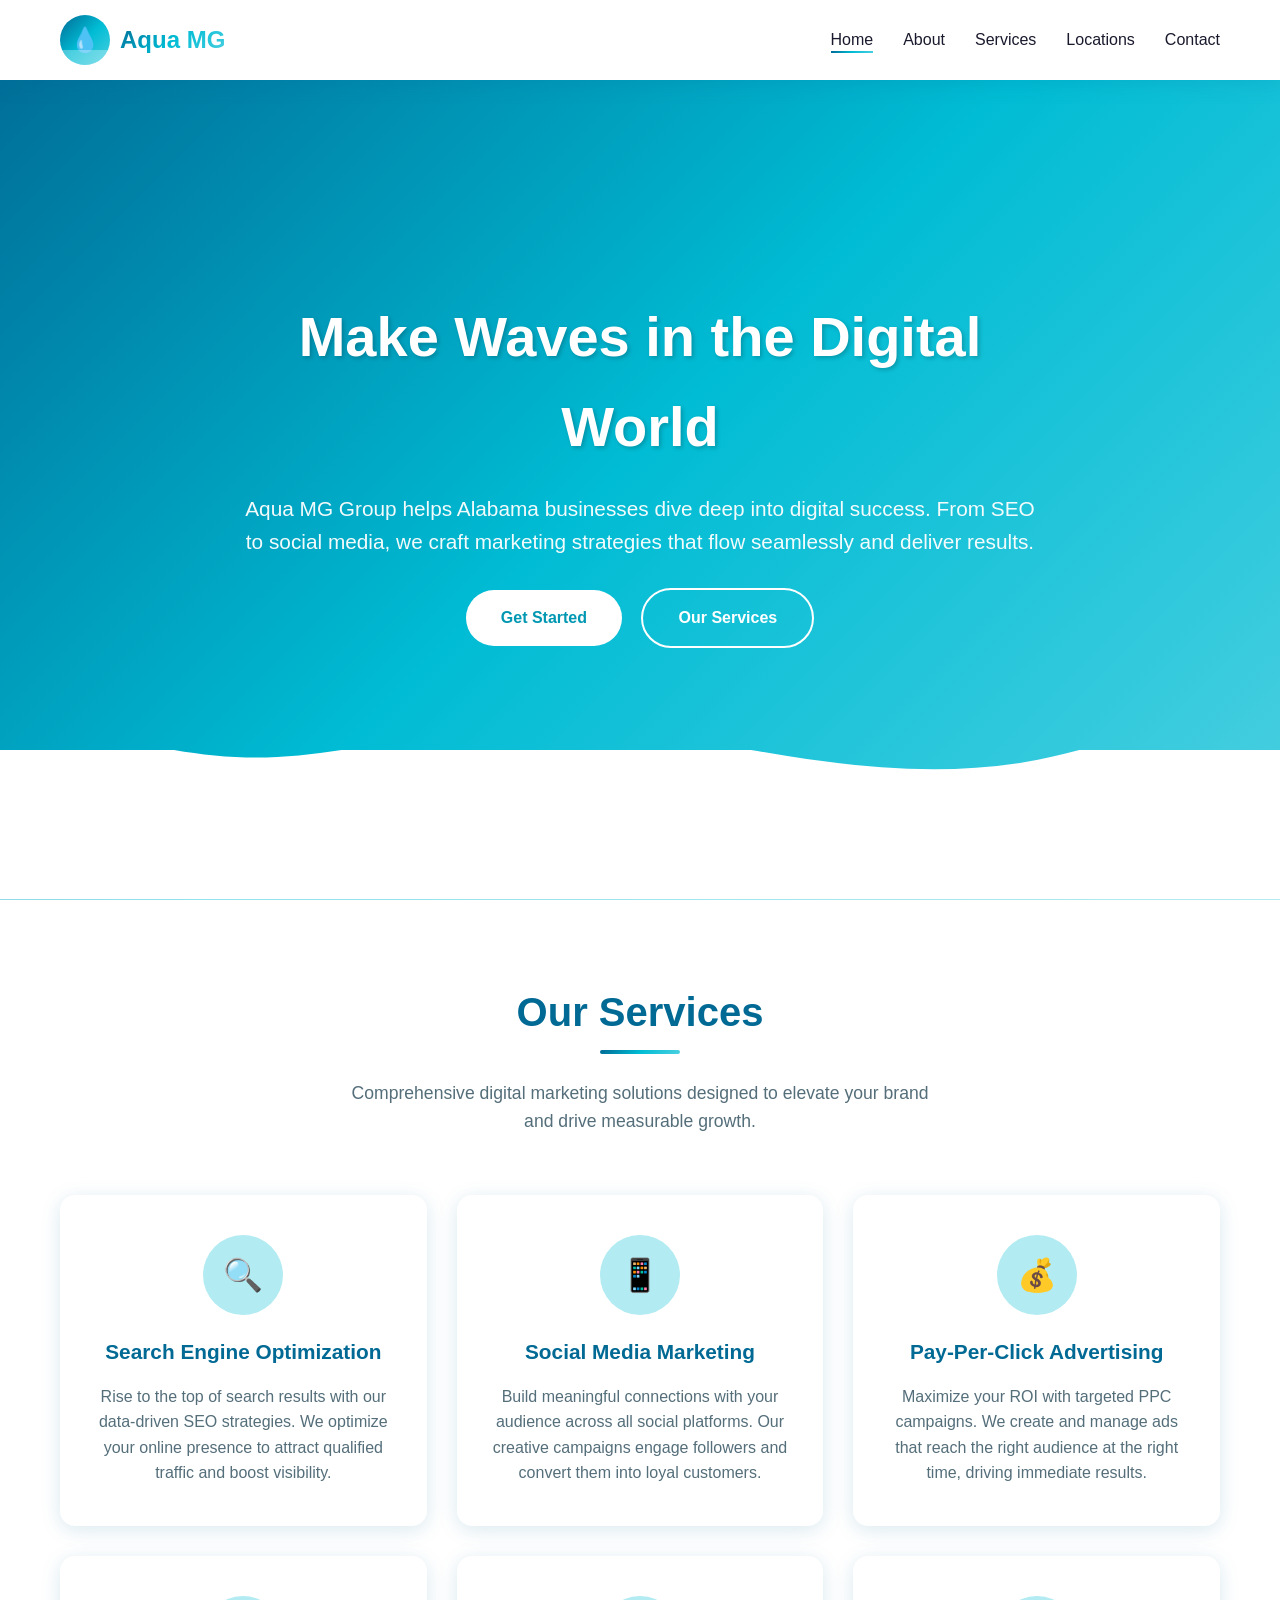
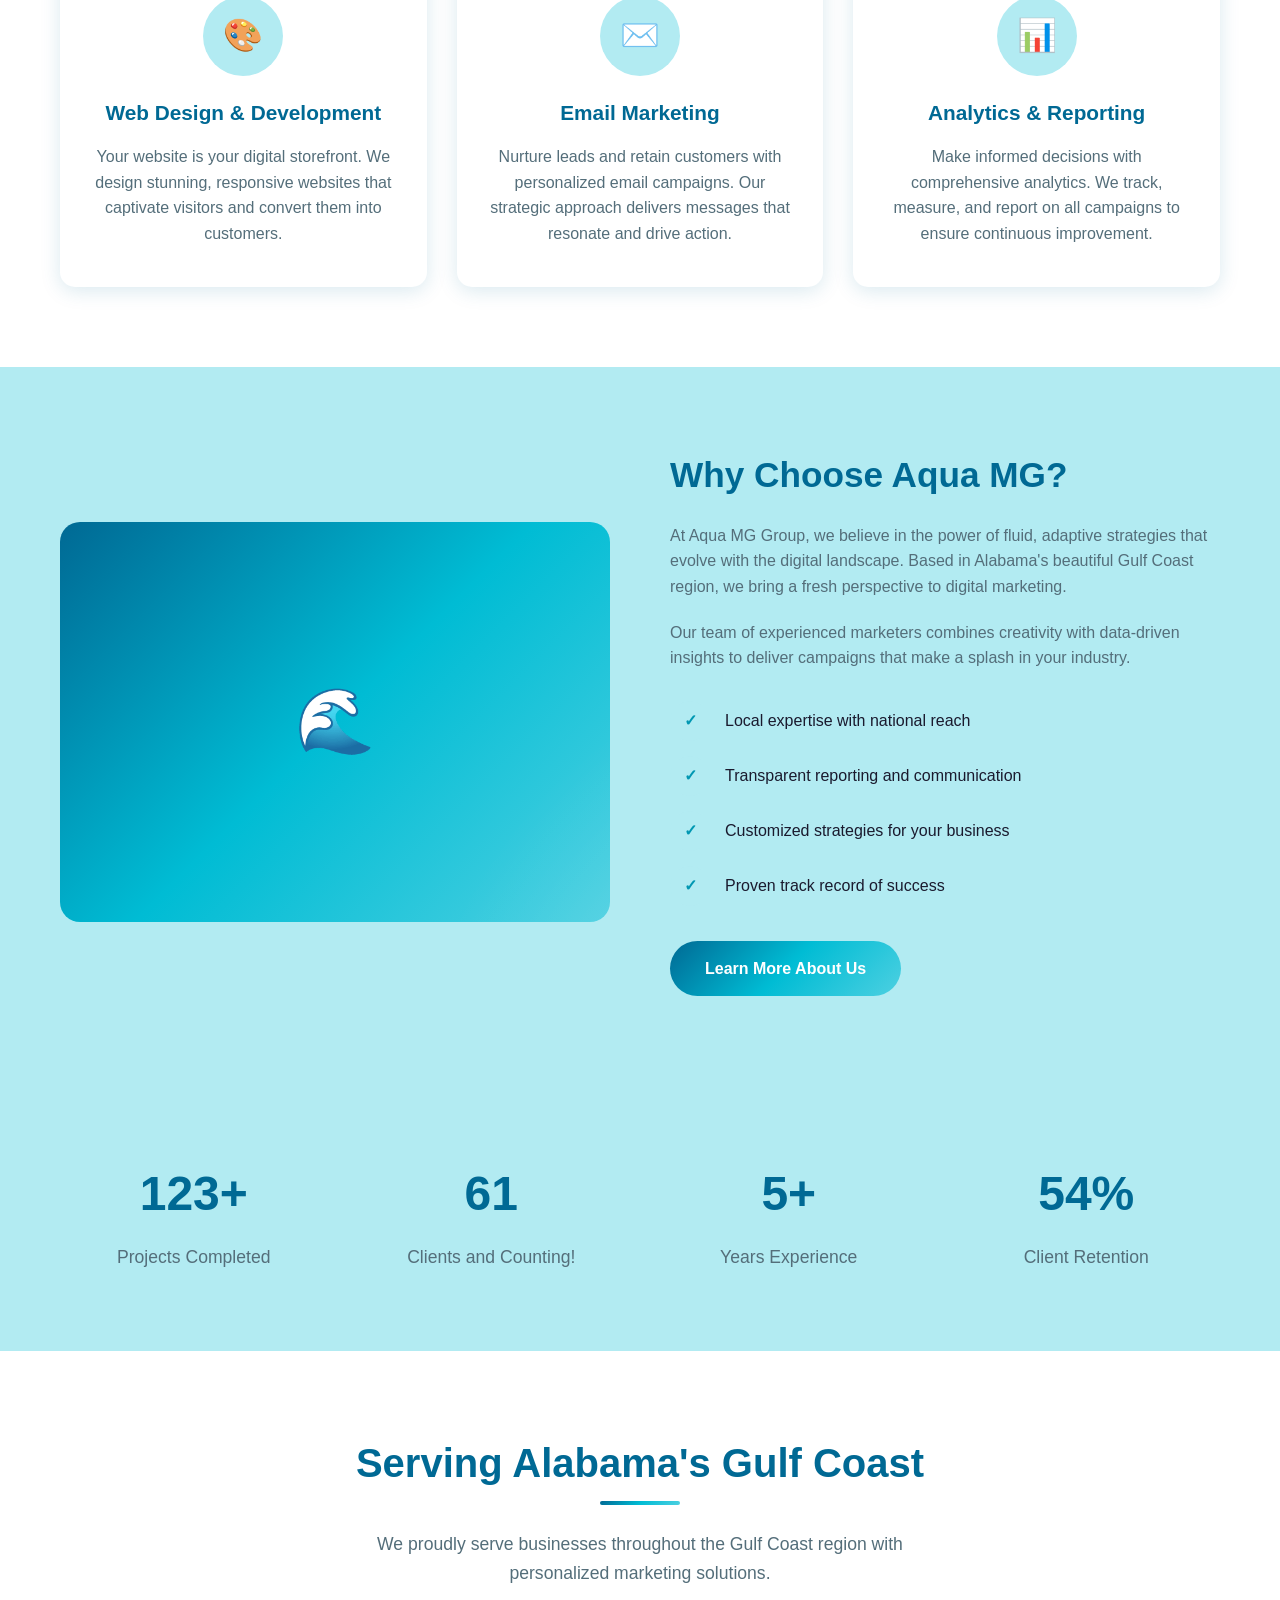
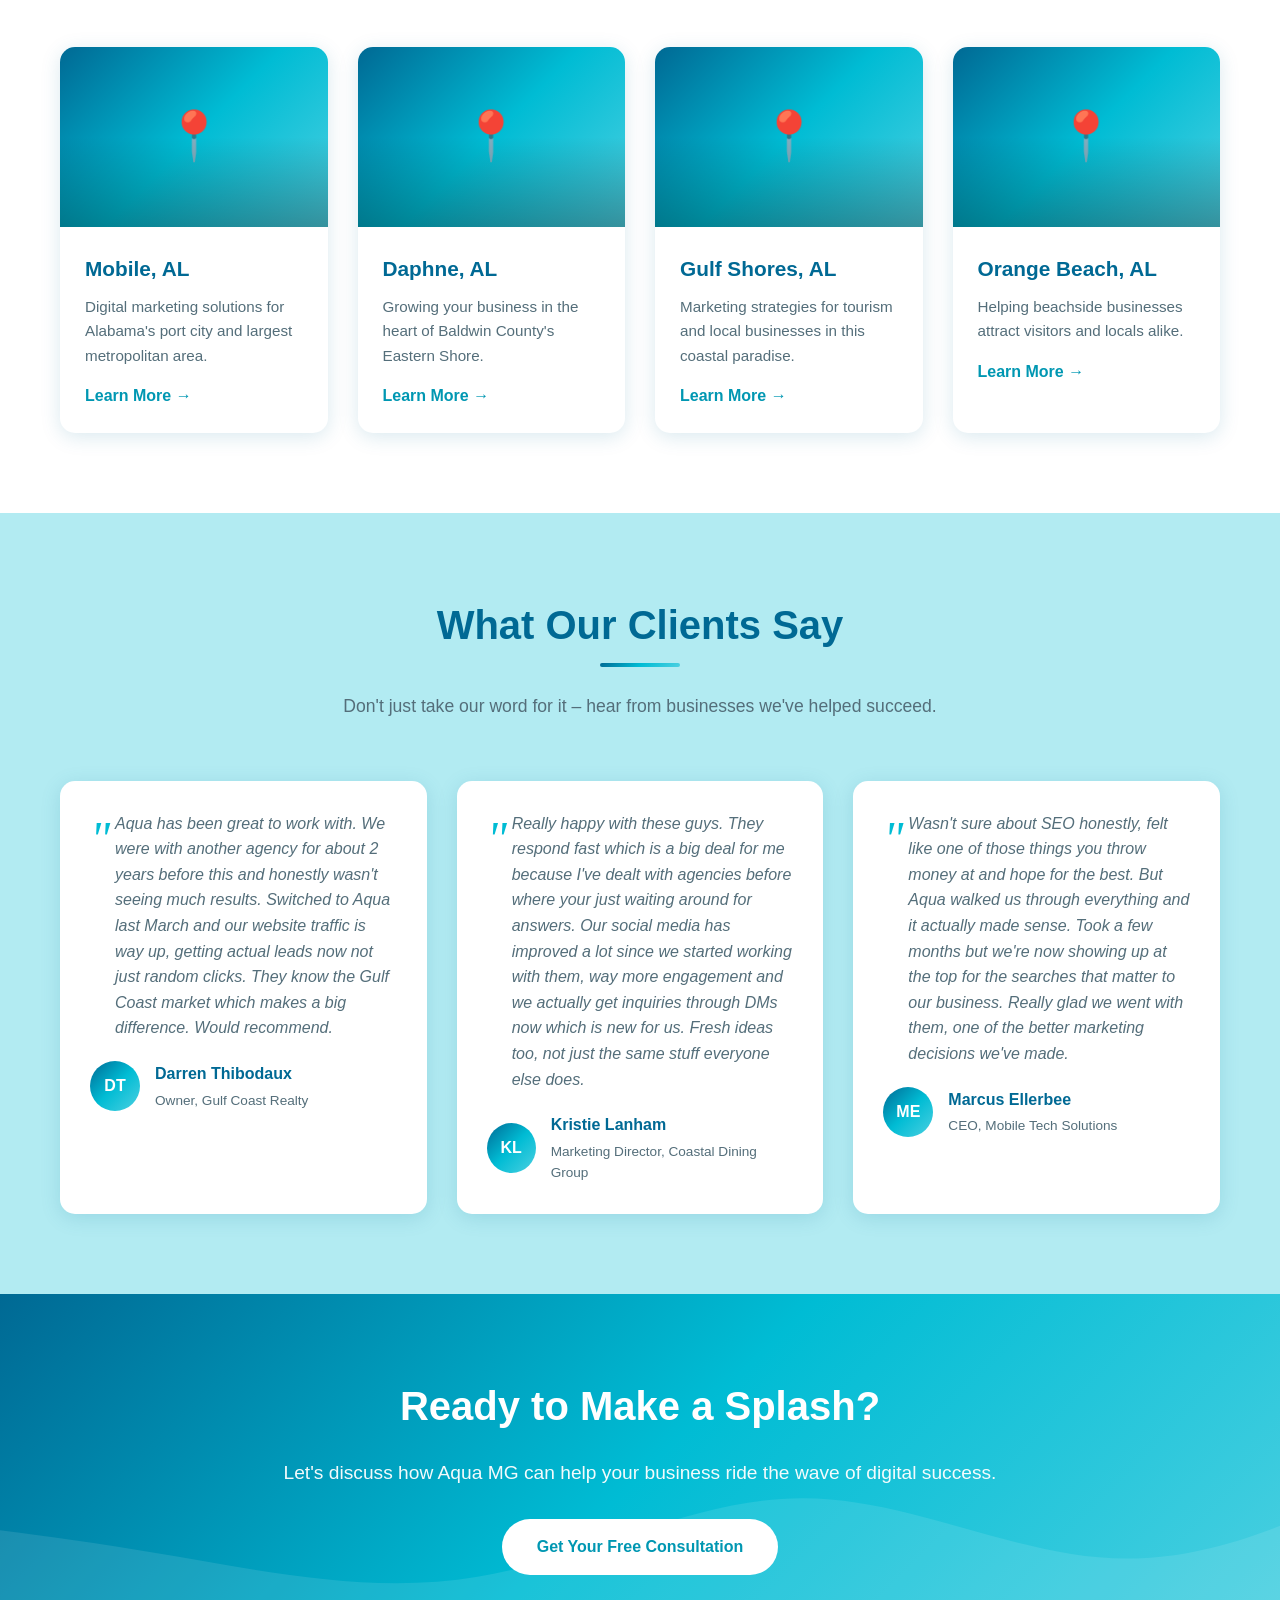
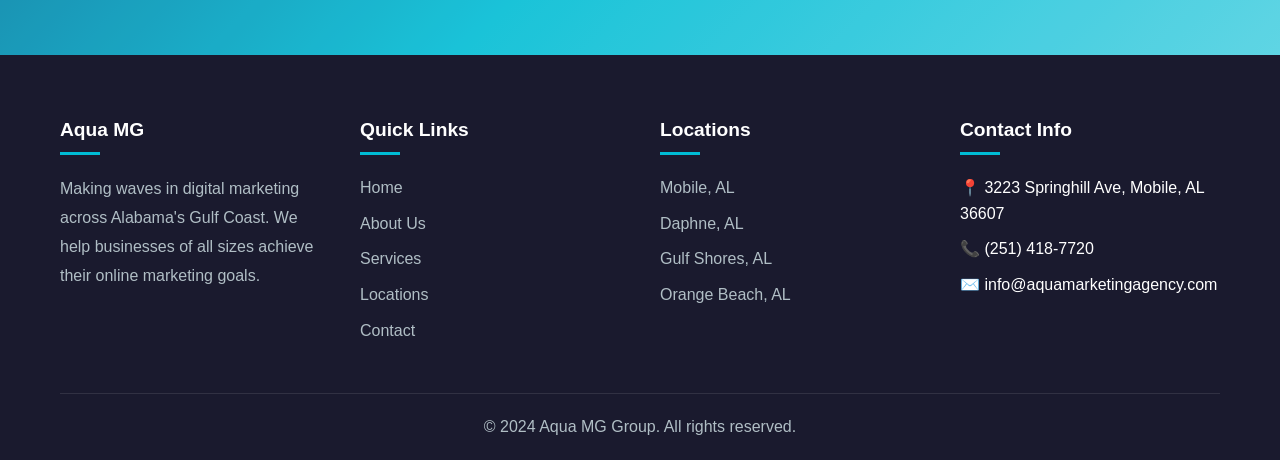
==== index.html @ e52b6fe5 "feat: Rebrand to Aqua Marketing Group (Aqua MG) - Update company name from Aqua Marketing Agency to " ====
<!DOCTYPE html>
<html lang="en">
<head>
    <meta charset="UTF-8">
    <meta name="viewport" content="width=device-width, initial-scale=1.0">
    <meta http-equiv="X-UA-Compatible" content="IE=edge">

    <!-- Primary Meta Tags -->
    <title>Aqua MG Group | Digital Marketing Services in Alabama</title>
    <meta name="title" content="Aqua MG Group | Digital Marketing Services in Alabama">
    <meta name="description" content="Aqua MG Group delivers powerful digital marketing solutions across Alabama. Expert SEO, PPC, social media, and web design services in Mobile, Daphne, Gulf Shores, and Orange Beach.">
    <meta name="keywords" content="digital marketing agency, SEO services, PPC advertising, social media marketing, web design, Alabama marketing, Mobile AL marketing, Gulf Coast marketing">
    <meta name="author" content="Aqua MG Group">
    <meta name="robots" content="index, follow">
    <link rel="canonical" href="https://aquamarketingagency.com/">

    <!-- Open Graph / Facebook -->
    <meta property="og:type" content="website">
    <meta property="og:url" content="https://aquamarketingagency.com/">
    <meta property="og:title" content="Aqua MG Group | Digital Marketing Services in Alabama">
    <meta property="og:description" content="Aqua MG Group delivers powerful digital marketing solutions across Alabama. Expert SEO, PPC, social media, and web design services.">
    <meta property="og:image" content="https://aquamarketingagency.com/images/og-image.jpg">
    <meta property="og:locale" content="en_US">
    <meta property="og:site_name" content="Aqua MG Group">

    <!-- Twitter -->
    <meta property="twitter:card" content="summary_large_image">
    <meta property="twitter:url" content="https://aquamarketingagency.com/">
    <meta property="twitter:title" content="Aqua MG Group | Digital Marketing Services in Alabama">
    <meta property="twitter:description" content="Aqua MG Group delivers powerful digital marketing solutions across Alabama. Expert SEO, PPC, social media, and web design services.">
    <meta property="twitter:image" content="https://aquamarketingagency.com/images/og-image.jpg">

    <!-- Geo Tags -->
    <meta name="geo.region" content="US-AL">
    <meta name="geo.placename" content="Mobile, Alabama">

    <!-- Stylesheet -->
    <link rel="stylesheet" href="css/style.css">

    <!-- Favicon -->
    <link rel="icon" type="image/svg+xml" href="data:image/svg+xml,<svg xmlns='http://www.w3.org/2000/svg' viewBox='0 0 100 100'><text y='.9em' font-size='90'>💧</text></svg>">

    <!-- Schema.org Structured Data -->
    <script type="application/ld+json">
    {
        "@context": "https://schema.org",
        "@type": "MarketingAgency",
        "name": "Aqua MG Group",
        "description": "Full-service digital marketing agency serving Alabama's Gulf Coast region",
        "url": "https://aquamarketingagency.com",
        "logo": "https://aquamarketingagency.com/images/logo.png",
        "telephone": "+1-251-418-7720",
        "email": "info@aquamarketingagency.com",
        "address": {
            "@type": "PostalAddress",
            "streetAddress": "3223 Springhill Ave",
            "addressLocality": "Mobile",
            "addressRegion": "AL",
            "postalCode": "36607",
            "addressCountry": "US"
        },
        "areaServed": [
            {"@type": "City", "name": "Mobile", "addressRegion": "AL"},
            {"@type": "City", "name": "Daphne", "addressRegion": "AL"},
            {"@type": "City", "name": "Gulf Shores", "addressRegion": "AL"},
            {"@type": "City", "name": "Orange Beach", "addressRegion": "AL"}
        ],
        "sameAs": [
            "https://facebook.com/aquamarketingagency",
            "https://twitter.com/aquamarketing",
            "https://linkedin.com/company/aquamarketingagency",
            "https://instagram.com/aquamarketingagency"
        ]
    }
    </script>
</head>
<body>
    <!-- Header -->
    <header>
        <nav>
            <a href="index.html" class="logo">
                <div class="logo-icon"></div>
                <h1>Aqua MG</h1>
            </a>
            <ul class="nav-links">
                <li><a href="index.html" class="active">Home</a></li>
                <li><a href="about.html">About</a></li>
                <li><a href="services.html">Services</a></li>
                <li class="dropdown">
                    <a href="locations.html">Locations</a>
                    <div class="dropdown-content">
                        <a href="mobile-marketing-agency.html">Mobile, AL</a>
                        <a href="daphne-marketing-agency.html">Daphne, AL</a>
                        <a href="gulf-shores-marketing-agency.html">Gulf Shores, AL</a>
                        <a href="orange-beach-marketing-agency.html">Orange Beach, AL</a>
                    </div>
                </li>
                <li><a href="contact.html">Contact</a></li>
            </ul>
            <div class="menu-toggle">
                <span></span>
                <span></span>
                <span></span>
            </div>
        </nav>
    </header>

    <!-- Hero Section -->
    <section class="hero">
        <div class="bubbles">
            <div class="bubble"></div>
            <div class="bubble"></div>
            <div class="bubble"></div>
            <div class="bubble"></div>
            <div class="bubble"></div>
            <div class="bubble"></div>
            <div class="bubble"></div>
            <div class="bubble"></div>
            <div class="bubble"></div>
            <div class="bubble"></div>
        </div>
        <div class="hero-content">
            <h1>Make Waves in the Digital World</h1>
            <p>Aqua MG Group helps Alabama businesses dive deep into digital success. From SEO to social media, we craft marketing strategies that flow seamlessly and deliver results.</p>
            <div class="hero-buttons">
                <a href="contact.html" class="btn btn-primary">Get Started</a>
                <a href="services.html" class="btn btn-secondary">Our Services</a>
            </div>
        </div>
    </section>

    <!-- Services Preview -->
    <section class="services">
        <div class="container">
            <div class="section-header">
                <h2>Our Services</h2>
                <p>Comprehensive digital marketing solutions designed to elevate your brand and drive measurable growth.</p>
            </div>
            <div class="services-grid">
                <div class="service-card">
                    <div class="service-icon">🔍</div>
                    <h3>Search Engine Optimization</h3>
                    <p>Rise to the top of search results with our data-driven SEO strategies. We optimize your online presence to attract qualified traffic and boost visibility.</p>
                </div>
                <div class="service-card">
                    <div class="service-icon">📱</div>
                    <h3>Social Media Marketing</h3>
                    <p>Build meaningful connections with your audience across all social platforms. Our creative campaigns engage followers and convert them into loyal customers.</p>
                </div>
                <div class="service-card">
                    <div class="service-icon">💰</div>
                    <h3>Pay-Per-Click Advertising</h3>
                    <p>Maximize your ROI with targeted PPC campaigns. We create and manage ads that reach the right audience at the right time, driving immediate results.</p>
                </div>
                <div class="service-card">
                    <div class="service-icon">🎨</div>
                    <h3>Web Design & Development</h3>
                    <p>Your website is your digital storefront. We design stunning, responsive websites that captivate visitors and convert them into customers.</p>
                </div>
                <div class="service-card">
                    <div class="service-icon">✉️</div>
                    <h3>Email Marketing</h3>
                    <p>Nurture leads and retain customers with personalized email campaigns. Our strategic approach delivers messages that resonate and drive action.</p>
                </div>
                <div class="service-card">
                    <div class="service-icon">📊</div>
                    <h3>Analytics & Reporting</h3>
                    <p>Make informed decisions with comprehensive analytics. We track, measure, and report on all campaigns to ensure continuous improvement.</p>
                </div>
            </div>
        </div>
    </section>

    <!-- About Preview -->
    <section class="about-section" style="background: var(--aqua-pale);">
        <div class="container">
            <div class="about-content">
                <div class="about-image">
                    <div class="about-image-placeholder">🌊</div>
                </div>
                <div class="about-text">
                    <h2>Why Choose Aqua MG?</h2>
                    <p>At Aqua MG Group, we believe in the power of fluid, adaptive strategies that evolve with the digital landscape. Based in Alabama's beautiful Gulf Coast region, we bring a fresh perspective to digital marketing.</p>
                    <p>Our team of experienced marketers combines creativity with data-driven insights to deliver campaigns that make a splash in your industry.</p>
                    <div class="about-features">
                        <div class="feature-item">
                            <div class="feature-icon">✓</div>
                            <span>Local expertise with national reach</span>
                        </div>
                        <div class="feature-item">
                            <div class="feature-icon">✓</div>
                            <span>Transparent reporting and communication</span>
                        </div>
                        <div class="feature-item">
                            <div class="feature-icon">✓</div>
                            <span>Customized strategies for your business</span>
                        </div>
                        <div class="feature-item">
                            <div class="feature-icon">✓</div>
                            <span>Proven track record of success</span>
                        </div>
                    </div>
                    <a href="about.html" class="btn btn-aqua" style="margin-top: 20px;">Learn More About Us</a>
                </div>
            </div>
        </div>
    </section>

    <!-- Stats Section -->
    <section class="stats">
        <div class="container">
            <div class="stats-grid">
                <div class="stat-item">
                    <h3>220+</h3>
                    <p>Projects Completed</p>
                </div>
                <div class="stat-item">
                    <h3>110</h3>
                    <p>Clients and Counting!</p>
                </div>
                <div class="stat-item">
                    <h3>10+</h3>
                    <p>Years Experience</p>
                </div>
                <div class="stat-item">
                    <h3>98%</h3>
                    <p>Client Retention</p>
                </div>
            </div>
        </div>
    </section>

    <!-- Locations Preview -->
    <section class="locations">
        <div class="container">
            <div class="section-header">
                <h2>Serving Alabama's Gulf Coast</h2>
                <p>We proudly serve businesses throughout the Gulf Coast region with personalized marketing solutions.</p>
            </div>
            <div class="locations-grid">
                <a href="mobile-marketing-agency.html" class="location-card">
                    <div class="location-image">📍</div>
                    <div class="location-info">
                        <h3>Mobile, AL</h3>
                        <p>Digital marketing solutions for Alabama's port city and largest metropolitan area.</p>
                        <span class="location-link">Learn More →</span>
                    </div>
                </a>
                <a href="daphne-marketing-agency.html" class="location-card">
                    <div class="location-image">📍</div>
                    <div class="location-info">
                        <h3>Daphne, AL</h3>
                        <p>Growing your business in the heart of Baldwin County's Eastern Shore.</p>
                        <span class="location-link">Learn More →</span>
                    </div>
                </a>
                <a href="gulf-shores-marketing-agency.html" class="location-card">
                    <div class="location-image">📍</div>
                    <div class="location-info">
                        <h3>Gulf Shores, AL</h3>
                        <p>Marketing strategies for tourism and local businesses in this coastal paradise.</p>
                        <span class="location-link">Learn More →</span>
                    </div>
                </a>
                <a href="orange-beach-marketing-agency.html" class="location-card">
                    <div class="location-image">📍</div>
                    <div class="location-info">
                        <h3>Orange Beach, AL</h3>
                        <p>Helping beachside businesses attract visitors and locals alike.</p>
                        <span class="location-link">Learn More →</span>
                    </div>
                </a>
            </div>
        </div>
    </section>

    <!-- Testimonials -->
    <section class="testimonials">
        <div class="container">
            <div class="section-header">
                <h2>What Our Clients Say</h2>
                <p>Don't just take our word for it – hear from businesses we've helped succeed.</p>
            </div>
            <div class="testimonial-slider">
                <div class="testimonial-card">
                    <p class="testimonial-text">Aqua has been great to work with. We were with another agency for about 2 years before this and honestly wasn't seeing much results. Switched to Aqua last March and our website traffic is way up, getting actual leads now not just random clicks. They know the Gulf Coast market which makes a big difference. Would recommend.</p>
                    <div class="testimonial-author">
                        <div class="author-avatar">DT</div>
                        <div class="author-info">
                            <h4>Darren Thibodaux</h4>
                            <p>Owner, Gulf Coast Realty</p>
                        </div>
                    </div>
                </div>
                <div class="testimonial-card">
                    <p class="testimonial-text">Really happy with these guys. They respond fast which is a big deal for me because I've dealt with agencies before where your just waiting around for answers. Our social media has improved a lot since we started working with them, way more engagement and we actually get inquiries through DMs now which is new for us. Fresh ideas too, not just the same stuff everyone else does.</p>
                    <div class="testimonial-author">
                        <div class="author-avatar">KL</div>
                        <div class="author-info">
                            <h4>Kristie Lanham</h4>
                            <p>Marketing Director, Coastal Dining Group</p>
                        </div>
                    </div>
                </div>
                <div class="testimonial-card">
                    <p class="testimonial-text">Wasn't sure about SEO honestly, felt like one of those things you throw money at and hope for the best. But Aqua walked us through everything and it actually made sense. Took a few months but we're now showing up at the top for the searches that matter to our business. Really glad we went with them, one of the better marketing decisions we've made.</p>
                    <div class="testimonial-author">
                        <div class="author-avatar">ME</div>
                        <div class="author-info">
                            <h4>Marcus Ellerbee</h4>
                            <p>CEO, Mobile Tech Solutions</p>
                        </div>
                    </div>
                </div>
            </div>
        </div>
    </section>

    <!-- CTA Section -->
    <section class="cta">
        <div class="container">
            <div class="cta-content">
                <h2>Ready to Make a Splash?</h2>
                <p>Let's discuss how Aqua MG can help your business ride the wave of digital success.</p>
                <a href="contact.html" class="btn btn-primary">Get Your Free Consultation</a>
            </div>
        </div>
    </section>

    <!-- Footer -->
    <footer>
        <div class="container">
            <div class="footer-content">
                <div class="footer-section">
                    <h3>Aqua MG</h3>
                    <p>Making waves in digital marketing across Alabama's Gulf Coast. We help businesses of all sizes achieve their online marketing goals.</p>
                </div>
                <div class="footer-section">
                    <h3>Quick Links</h3>
                    <ul>
                        <li><a href="index.html">Home</a></li>
                        <li><a href="about.html">About Us</a></li>
                        <li><a href="services.html">Services</a></li>
                        <li><a href="locations.html">Locations</a></li>
                        <li><a href="contact.html">Contact</a></li>
                    </ul>
                </div>
                <div class="footer-section">
                    <h3>Locations</h3>
                    <ul>
                        <li><a href="mobile-marketing-agency.html">Mobile, AL</a></li>
                        <li><a href="daphne-marketing-agency.html">Daphne, AL</a></li>
                        <li><a href="gulf-shores-marketing-agency.html">Gulf Shores, AL</a></li>
                        <li><a href="orange-beach-marketing-agency.html">Orange Beach, AL</a></li>
                    </ul>
                </div>
                <div class="footer-section">
                    <h3>Contact Info</h3>
                    <ul>
                        <li>📍 3223 Springhill Ave, Mobile, AL 36607</li>
                        <li>📞 (251) 418-7720</li>
                        <li>✉️ info@aquamarketingagency.com</li>
                    </ul>
                </div>
            </div>
            <div class="footer-bottom">
                <p>&copy; 2024 Aqua MG Group. All rights reserved.</p>
            </div>
        </div>
    </footer>

    <!-- JavaScript -->
    <script src="js/main.js"></script>
</body>
</html>
---- css/style.css ----
/* Aqua Marketing Group - Water Theme Stylesheet */

/* CSS Variables for Aqua Theme */
:root {
    --aqua-dark: #006994;
    --aqua-primary: #0097b2;
    --aqua-light: #00bcd4;
    --aqua-pale: #b2ebf2;
    --aqua-gradient: linear-gradient(135deg, #006994 0%, #00bcd4 50%, #4dd0e1 100%);
    --water-wave: linear-gradient(180deg, #0097b2 0%, #00bcd4 50%, #e0f7fa 100%);
    --white: #ffffff;
    --text-dark: #1a1a2e;
    --text-light: #546e7a;
    --shadow: 0 4px 20px rgba(0, 105, 148, 0.15);
    --shadow-hover: 0 8px 30px rgba(0, 105, 148, 0.25);
}

/* Reset and Base Styles */
* {
    margin: 0;
    padding: 0;
    box-sizing: border-box;
}

html {
    scroll-behavior: smooth;
}

body {
    font-family: 'Segoe UI', Tahoma, Geneva, Verdana, sans-serif;
    line-height: 1.6;
    color: var(--text-dark);
    background-color: var(--white);
    overflow-x: hidden;
}

a {
    text-decoration: none;
    color: inherit;
    transition: color 0.3s ease;
}

ul {
    list-style: none;
}

img {
    max-width: 100%;
    height: auto;
}

/* Container */
.container {
    max-width: 1200px;
    margin: 0 auto;
    padding: 0 20px;
}

/* Header and Navigation */
header {
    background: var(--white);
    box-shadow: var(--shadow);
    position: fixed;
    width: 100%;
    top: 0;
    z-index: 1000;
}

nav {
    display: flex;
    justify-content: space-between;
    align-items: center;
    padding: 15px 20px;
    max-width: 1200px;
    margin: 0 auto;
}

.logo {
    display: flex;
    align-items: center;
    gap: 10px;
}

.logo-icon {
    width: 50px;
    height: 50px;
    background: var(--aqua-gradient);
    border-radius: 50%;
    display: flex;
    align-items: center;
    justify-content: center;
    position: relative;
    overflow: hidden;
}

.logo-icon::before {
    content: "💧";
    font-size: 24px;
}

.logo-icon::after {
    content: "";
    position: absolute;
    bottom: 0;
    left: 0;
    width: 200%;
    height: 30%;
    background: rgba(255, 255, 255, 0.3);
    animation: wave 2s ease-in-out infinite;
}

@keyframes wave {
    0%, 100% { transform: translateX(-50%) translateY(0); }
    50% { transform: translateX(-25%) translateY(-3px); }
}

.logo h1 {
    font-size: 1.5rem;
    background: var(--aqua-gradient);
    -webkit-background-clip: text;
    -webkit-text-fill-color: transparent;
    background-clip: text;
}

.nav-links {
    display: flex;
    gap: 30px;
    align-items: center;
}

.nav-links a {
    font-weight: 500;
    color: var(--text-dark);
    position: relative;
    padding: 5px 0;
}

.nav-links a::after {
    content: "";
    position: absolute;
    bottom: 0;
    left: 0;
    width: 0;
    height: 2px;
    background: var(--aqua-gradient);
    transition: width 0.3s ease;
}

.nav-links a:hover::after,
.nav-links a.active::after {
    width: 100%;
}

.nav-links a:hover {
    color: var(--aqua-primary);
}

/* Dropdown Menu */
.dropdown {
    position: relative;
}

.dropdown-content {
    position: absolute;
    top: 100%;
    left: 0;
    background: var(--white);
    min-width: 220px;
    box-shadow: var(--shadow);
    border-radius: 8px;
    opacity: 0;
    visibility: hidden;
    transform: translateY(10px);
    transition: all 0.3s ease;
    padding: 10px 0;
}

.dropdown:hover .dropdown-content {
    opacity: 1;
    visibility: visible;
    transform: translateY(0);
}

.dropdown-content a {
    display: block;
    padding: 10px 20px;
}

.dropdown-content a:hover {
    background: var(--aqua-pale);
}

/* Mobile Menu Toggle */
.menu-toggle {
    display: none;
    flex-direction: column;
    gap: 5px;
    cursor: pointer;
    padding: 5px;
}

.menu-toggle span {
    width: 25px;
    height: 3px;
    background: var(--aqua-primary);
    border-radius: 3px;
    transition: 0.3s;
}

/* Hero Section */
.hero {
    background: var(--aqua-gradient);
    min-height: 100vh;
    display: flex;
    align-items: center;
    justify-content: center;
    text-align: center;
    color: var(--white);
    padding: 120px 20px 80px;
    position: relative;
    overflow: hidden;
}

.hero::before {
    content: "";
    position: absolute;
    bottom: 0;
    left: 0;
    width: 100%;
    height: 150px;
    background: url("data:image/svg+xml,%3Csvg xmlns='http://www.w3.org/2000/svg' viewBox='0 0 1440 320'%3E%3Cpath fill='%23ffffff' fill-opacity='1' d='M0,96L48,112C96,128,192,160,288,160C384,160,480,128,576,122.7C672,117,768,139,864,154.7C960,171,1056,181,1152,165.3C1248,149,1344,107,1392,85.3L1440,64L1440,320L1392,320C1344,320,1248,320,1152,320C1056,320,960,320,864,320C768,320,672,320,576,320C480,320,384,320,288,320C192,320,96,320,48,320L0,320Z'%3E%3C/path%3E%3C/svg%3E") no-repeat bottom;
    background-size: cover;
}

/* Animated Water Bubbles */
.bubbles {
    position: absolute;
    width: 100%;
    height: 100%;
    top: 0;
    left: 0;
    pointer-events: none;
    overflow: hidden;
}

.bubble {
    position: absolute;
    bottom: -100px;
    background: rgba(255, 255, 255, 0.1);
    border-radius: 50%;
    animation: rise 8s infinite ease-in;
}

.bubble:nth-child(1) { width: 40px; height: 40px; left: 10%; animation-duration: 8s; }
.bubble:nth-child(2) { width: 20px; height: 20px; left: 20%; animation-duration: 5s; animation-delay: 1s; }
.bubble:nth-child(3) { width: 50px; height: 50px; left: 35%; animation-duration: 7s; animation-delay: 2s; }
.bubble:nth-child(4) { width: 80px; height: 80px; left: 50%; animation-duration: 11s; animation-delay: 0s; }
.bubble:nth-child(5) { width: 35px; height: 35px; left: 55%; animation-duration: 6s; animation-delay: 1s; }
.bubble:nth-child(6) { width: 45px; height: 45px; left: 65%; animation-duration: 8s; animation-delay: 3s; }
.bubble:nth-child(7) { width: 25px; height: 25px; left: 70%; animation-duration: 7s; animation-delay: 2s; }
.bubble:nth-child(8) { width: 60px; height: 60px; left: 80%; animation-duration: 10s; animation-delay: 1s; }
.bubble:nth-child(9) { width: 30px; height: 30px; left: 90%; animation-duration: 9s; animation-delay: 4s; }
.bubble:nth-child(10) { width: 55px; height: 55px; left: 5%; animation-duration: 12s; animation-delay: 2s; }

@keyframes rise {
    0% {
        bottom: -100px;
        transform: translateX(0);
        opacity: 0.5;
    }
    50% {
        opacity: 0.8;
    }
    100% {
        bottom: 100%;
        transform: translateX(-20px);
        opacity: 0;
    }
}

.hero-content {
    position: relative;
    z-index: 1;
    max-width: 800px;
}

.hero h1 {
    font-size: 3.5rem;
    margin-bottom: 20px;
    text-shadow: 2px 2px 4px rgba(0, 0, 0, 0.2);
}

.hero p {
    font-size: 1.3rem;
    margin-bottom: 30px;
    opacity: 0.95;
}

/* Buttons */
.btn {
    display: inline-block;
    padding: 15px 35px;
    border-radius: 50px;
    font-weight: 600;
    font-size: 1rem;
    transition: all 0.3s ease;
    cursor: pointer;
    border: none;
}

.btn-primary {
    background: var(--white);
    color: var(--aqua-primary);
}

.btn-primary:hover {
    transform: translateY(-3px);
    box-shadow: 0 10px 30px rgba(0, 0, 0, 0.2);
}

.btn-secondary {
    background: transparent;
    border: 2px solid var(--white);
    color: var(--white);
    margin-left: 15px;
}

.btn-secondary:hover {
    background: var(--white);
    color: var(--aqua-primary);
}

.btn-aqua {
    background: var(--aqua-gradient);
    color: var(--white);
}

.btn-aqua:hover {
    transform: translateY(-3px);
    box-shadow: var(--shadow-hover);
}

/* Sections */
section {
    padding: 80px 0;
}

.section-header {
    text-align: center;
    margin-bottom: 60px;
}

.section-header h2 {
    font-size: 2.5rem;
    color: var(--aqua-dark);
    margin-bottom: 15px;
    position: relative;
    display: inline-block;
}

.section-header h2::after {
    content: "";
    position: absolute;
    bottom: -10px;
    left: 50%;
    transform: translateX(-50%);
    width: 80px;
    height: 4px;
    background: var(--aqua-gradient);
    border-radius: 2px;
}

.section-header p {
    color: var(--text-light);
    font-size: 1.1rem;
    max-width: 600px;
    margin: 20px auto 0;
}

/* Services Grid */
.services-grid {
    display: grid;
    grid-template-columns: repeat(auto-fit, minmax(280px, 1fr));
    gap: 30px;
}

.service-card {
    background: var(--white);
    padding: 40px 30px;
    border-radius: 15px;
    box-shadow: var(--shadow);
    text-align: center;
    transition: all 0.3s ease;
    position: relative;
    overflow: hidden;
}

.service-card::before {
    content: "";
    position: absolute;
    top: 0;
    left: 0;
    width: 100%;
    height: 4px;
    background: var(--aqua-gradient);
    transform: scaleX(0);
    transition: transform 0.3s ease;
}

.service-card:hover {
    transform: translateY(-10px);
    box-shadow: var(--shadow-hover);
}

.service-card:hover::before {
    transform: scaleX(1);
}

.service-icon {
    width: 80px;
    height: 80px;
    background: var(--aqua-pale);
    border-radius: 50%;
    display: flex;
    align-items: center;
    justify-content: center;
    margin: 0 auto 20px;
    font-size: 2rem;
}

.service-card h3 {
    color: var(--aqua-dark);
    margin-bottom: 15px;
    font-size: 1.3rem;
}

.service-card p {
    color: var(--text-light);
}

/* About Section */
.about-content {
    display: grid;
    grid-template-columns: 1fr 1fr;
    gap: 60px;
    align-items: center;
}

.about-image {
    position: relative;
}

.about-image-placeholder {
    width: 100%;
    height: 400px;
    background: var(--aqua-gradient);
    border-radius: 20px;
    display: flex;
    align-items: center;
    justify-content: center;
    font-size: 4rem;
    position: relative;
    overflow: hidden;
}

.about-image-placeholder::after {
    content: "";
    position: absolute;
    top: 50%;
    left: 50%;
    width: 200%;
    height: 200%;
    background: radial-gradient(circle, rgba(255,255,255,0.2) 0%, transparent 70%);
    animation: pulse 3s ease-in-out infinite;
}

@keyframes pulse {
    0%, 100% { transform: translate(-50%, -50%) scale(1); }
    50% { transform: translate(-50%, -50%) scale(1.1); }
}

.about-text h2 {
    font-size: 2.2rem;
    color: var(--aqua-dark);
    margin-bottom: 20px;
}

.about-text p {
    color: var(--text-light);
    margin-bottom: 20px;
}

.about-features {
    margin-top: 30px;
}

.feature-item {
    display: flex;
    align-items: center;
    gap: 15px;
    margin-bottom: 15px;
}

.feature-icon {
    width: 40px;
    height: 40px;
    background: var(--aqua-pale);
    border-radius: 50%;
    display: flex;
    align-items: center;
    justify-content: center;
    color: var(--aqua-primary);
    font-weight: bold;
}

/* Locations Grid */
.locations-grid {
    display: grid;
    grid-template-columns: repeat(auto-fit, minmax(250px, 1fr));
    gap: 30px;
}

.location-card {
    background: var(--white);
    border-radius: 15px;
    overflow: hidden;
    box-shadow: var(--shadow);
    transition: all 0.3s ease;
}

.location-card:hover {
    transform: translateY(-10px);
    box-shadow: var(--shadow-hover);
}

.location-image {
    height: 180px;
    background: var(--aqua-gradient);
    display: flex;
    align-items: center;
    justify-content: center;
    font-size: 3rem;
    position: relative;
    overflow: hidden;
}

.location-image::after {
    content: "";
    position: absolute;
    bottom: 0;
    left: 0;
    width: 100%;
    height: 50%;
    background: linear-gradient(to top, rgba(0,0,0,0.3), transparent);
}

.location-info {
    padding: 25px;
}

.location-info h3 {
    color: var(--aqua-dark);
    margin-bottom: 10px;
    font-size: 1.3rem;
}

.location-info p {
    color: var(--text-light);
    margin-bottom: 15px;
    font-size: 0.95rem;
}

.location-link {
    color: var(--aqua-primary);
    font-weight: 600;
    display: inline-flex;
    align-items: center;
    gap: 5px;
}

.location-link:hover {
    color: var(--aqua-dark);
}

/* Contact Section */
.contact-wrapper {
    display: grid;
    grid-template-columns: 1fr 1fr;
    gap: 60px;
}

.contact-info h2 {
    font-size: 2rem;
    color: var(--aqua-dark);
    margin-bottom: 20px;
}

.contact-info p {
    color: var(--text-light);
    margin-bottom: 30px;
}

.contact-details {
    margin-bottom: 30px;
}

.contact-item {
    display: flex;
    align-items: center;
    gap: 15px;
    margin-bottom: 20px;
}

.contact-icon {
    width: 50px;
    height: 50px;
    background: var(--aqua-pale);
    border-radius: 50%;
    display: flex;
    align-items: center;
    justify-content: center;
    font-size: 1.3rem;
}

.contact-item-text h4 {
    color: var(--aqua-dark);
    margin-bottom: 3px;
}

.contact-item-text p {
    margin: 0;
    font-size: 0.95rem;
}

.contact-form {
    background: var(--white);
    padding: 40px;
    border-radius: 20px;
    box-shadow: var(--shadow);
}

.form-group {
    margin-bottom: 20px;
}

.form-group label {
    display: block;
    margin-bottom: 8px;
    color: var(--text-dark);
    font-weight: 500;
}

.form-group input,
.form-group textarea,
.form-group select {
    width: 100%;
    padding: 15px;
    border: 2px solid var(--aqua-pale);
    border-radius: 10px;
    font-size: 1rem;
    transition: border-color 0.3s ease;
    font-family: inherit;
}

.form-group input:focus,
.form-group textarea:focus,
.form-group select:focus {
    outline: none;
    border-color: var(--aqua-primary);
}

.form-group textarea {
    min-height: 150px;
    resize: vertical;
}

/* Testimonials */
.testimonials {
    background: var(--aqua-pale);
}

.testimonial-slider {
    display: grid;
    grid-template-columns: repeat(auto-fit, minmax(300px, 1fr));
    gap: 30px;
}

.testimonial-card {
    background: var(--white);
    padding: 30px;
    border-radius: 15px;
    box-shadow: var(--shadow);
}

.testimonial-text {
    font-style: italic;
    color: var(--text-light);
    margin-bottom: 20px;
    position: relative;
    padding-left: 25px;
}

.testimonial-text::before {
    content: '"';
    position: absolute;
    left: 0;
    top: -10px;
    font-size: 3rem;
    color: var(--aqua-light);
    font-family: Georgia, serif;
}

.testimonial-author {
    display: flex;
    align-items: center;
    gap: 15px;
}

.author-avatar {
    width: 50px;
    height: 50px;
    background: var(--aqua-gradient);
    border-radius: 50%;
    display: flex;
    align-items: center;
    justify-content: center;
    color: var(--white);
    font-weight: bold;
}

.author-info h4 {
    color: var(--aqua-dark);
    margin-bottom: 3px;
}

.author-info p {
    font-size: 0.85rem;
    color: var(--text-light);
    margin: 0;
}

/* CTA Section */
.cta {
    background: var(--aqua-gradient);
    color: var(--white);
    text-align: center;
    position: relative;
    overflow: hidden;
}

.cta::before {
    content: "";
    position: absolute;
    top: 0;
    left: 0;
    width: 100%;
    height: 100%;
    background: url("data:image/svg+xml,%3Csvg xmlns='http://www.w3.org/2000/svg' viewBox='0 0 1440 320'%3E%3Cpath fill='rgba(255,255,255,0.1)' d='M0,192L48,197.3C96,203,192,213,288,229.3C384,245,480,267,576,250.7C672,235,768,181,864,181.3C960,181,1056,235,1152,234.7C1248,235,1344,181,1392,154.7L1440,128L1440,320L1392,320C1344,320,1248,320,1152,320C1056,320,960,320,864,320C768,320,672,320,576,320C480,320,384,320,288,320C192,320,96,320,48,320L0,320Z'%3E%3C/path%3E%3C/svg%3E") no-repeat bottom;
    background-size: cover;
}

.cta-content {
    position: relative;
    z-index: 1;
}

.cta h2 {
    font-size: 2.5rem;
    margin-bottom: 20px;
}

.cta p {
    font-size: 1.2rem;
    margin-bottom: 30px;
    opacity: 0.95;
}

/* Footer */
footer {
    background: var(--text-dark);
    color: var(--white);
    padding: 60px 0 20px;
}

.footer-content {
    display: grid;
    grid-template-columns: repeat(auto-fit, minmax(200px, 1fr));
    gap: 40px;
    margin-bottom: 40px;
}

.footer-section h3 {
    font-size: 1.2rem;
    margin-bottom: 20px;
    position: relative;
    padding-bottom: 10px;
}

.footer-section h3::after {
    content: "";
    position: absolute;
    bottom: 0;
    left: 0;
    width: 40px;
    height: 3px;
    background: var(--aqua-light);
}

.footer-section p {
    color: #b0bec5;
    line-height: 1.8;
}

.footer-section ul li {
    margin-bottom: 10px;
}

.footer-section ul li a {
    color: #b0bec5;
    transition: color 0.3s ease;
}

.footer-section ul li a:hover {
    color: var(--aqua-light);
}

.footer-bottom {
    border-top: 1px solid rgba(255, 255, 255, 0.1);
    padding-top: 20px;
    text-align: center;
    color: #b0bec5;
}

/* Page Headers */
.page-header {
    background: var(--aqua-gradient);
    padding: 150px 20px 80px;
    text-align: center;
    color: var(--white);
    position: relative;
    overflow: hidden;
}

.page-header::before {
    content: "";
    position: absolute;
    bottom: 0;
    left: 0;
    width: 100%;
    height: 100px;
    background: url("data:image/svg+xml,%3Csvg xmlns='http://www.w3.org/2000/svg' viewBox='0 0 1440 320'%3E%3Cpath fill='%23ffffff' fill-opacity='1' d='M0,96L48,112C96,128,192,160,288,160C384,160,480,128,576,122.7C672,117,768,139,864,154.7C960,171,1056,181,1152,165.3C1248,149,1344,107,1392,85.3L1440,64L1440,320L1392,320C1344,320,1248,320,1152,320C1056,320,960,320,864,320C768,320,672,320,576,320C480,320,384,320,288,320C192,320,96,320,48,320L0,320Z'%3E%3C/path%3E%3C/svg%3E") no-repeat bottom;
    background-size: cover;
}

.page-header h1 {
    font-size: 3rem;
    margin-bottom: 15px;
    position: relative;
    z-index: 1;
}

.page-header p {
    font-size: 1.2rem;
    opacity: 0.95;
    position: relative;
    z-index: 1;
}

.breadcrumb {
    margin-top: 20px;
    position: relative;
    z-index: 1;
}

.breadcrumb a {
    color: rgba(255, 255, 255, 0.8);
}

.breadcrumb a:hover {
    color: var(--white);
}

.breadcrumb span {
    margin: 0 10px;
    opacity: 0.6;
}

/* Stats Section */
.stats {
    background: var(--aqua-pale);
}

.stats-grid {
    display: grid;
    grid-template-columns: repeat(auto-fit, minmax(200px, 1fr));
    gap: 30px;
    text-align: center;
}

.stat-item h3 {
    font-size: 3rem;
    color: var(--aqua-dark);
    margin-bottom: 10px;
}

.stat-item p {
    color: var(--text-light);
    font-size: 1.1rem;
}

/* Team Section */
.team-grid {
    display: grid;
    grid-template-columns: repeat(auto-fit, minmax(250px, 1fr));
    gap: 30px;
}

.team-card {
    background: var(--white);
    border-radius: 15px;
    overflow: hidden;
    box-shadow: var(--shadow);
    text-align: center;
    transition: all 0.3s ease;
}

.team-card:hover {
    transform: translateY(-10px);
    box-shadow: var(--shadow-hover);
}

.team-image {
    height: 200px;
    background: var(--aqua-gradient);
    display: flex;
    align-items: center;
    justify-content: center;
    font-size: 4rem;
}

.team-info {
    padding: 25px;
}

.team-info h3 {
    color: var(--aqua-dark);
    margin-bottom: 5px;
}

.team-info .role {
    color: var(--aqua-primary);
    font-weight: 500;
    margin-bottom: 15px;
}

.team-info p {
    color: var(--text-light);
    font-size: 0.95rem;
}

/* City Page Specific */
.city-features {
    display: grid;
    grid-template-columns: repeat(auto-fit, minmax(300px, 1fr));
    gap: 30px;
    margin-top: 40px;
}

.city-feature {
    display: flex;
    gap: 20px;
    padding: 25px;
    background: var(--white);
    border-radius: 15px;
    box-shadow: var(--shadow);
}

.city-feature-icon {
    width: 60px;
    height: 60px;
    background: var(--aqua-pale);
    border-radius: 50%;
    display: flex;
    align-items: center;
    justify-content: center;
    font-size: 1.5rem;
    flex-shrink: 0;
}

.city-feature h3 {
    color: var(--aqua-dark);
    margin-bottom: 10px;
}

.city-feature p {
    color: var(--text-light);
    font-size: 0.95rem;
    margin: 0;
}

/* FAQ Section */
.faq-list {
    max-width: 800px;
    margin: 0 auto;
}

.faq-item {
    background: var(--white);
    border-radius: 10px;
    margin-bottom: 15px;
    box-shadow: var(--shadow);
    overflow: hidden;
}

.faq-question {
    padding: 20px 25px;
    cursor: pointer;
    display: flex;
    justify-content: space-between;
    align-items: center;
    font-weight: 600;
    color: var(--aqua-dark);
}

.faq-question:hover {
    background: var(--aqua-pale);
}

.faq-answer {
    padding: 0 25px 20px;
    color: var(--text-light);
    display: none;
}

.faq-item.active .faq-answer {
    display: block;
}

/* Responsive Design */
@media (max-width: 992px) {
    .about-content,
    .contact-wrapper {
        grid-template-columns: 1fr;
    }

    .hero h1 {
        font-size: 2.5rem;
    }

    .page-header h1 {
        font-size: 2.2rem;
    }
}

@media (max-width: 768px) {
    .nav-links {
        position: fixed;
        top: 80px;
        left: 0;
        right: 0;
        background: var(--white);
        flex-direction: column;
        padding: 20px;
        gap: 15px;
        box-shadow: var(--shadow);
        transform: translateY(-150%);
        transition: transform 0.3s ease;
    }

    .nav-links.active {
        transform: translateY(0);
    }

    .menu-toggle {
        display: flex;
    }

    .dropdown-content {
        position: static;
        opacity: 1;
        visibility: visible;
        transform: none;
        box-shadow: none;
        padding-left: 20px;
        max-height: 0;
        overflow: hidden;
        transition: max-height 0.3s ease;
    }

    .dropdown.active .dropdown-content {
        max-height: 300px;
    }

    .hero {
        min-height: auto;
        padding: 120px 20px 100px;
    }

    .hero h1 {
        font-size: 2rem;
    }

    .hero p {
        font-size: 1rem;
    }

    .btn {
        padding: 12px 25px;
        font-size: 0.9rem;
    }

    .btn-secondary {
        margin-left: 0;
        margin-top: 10px;
    }

    .section-header h2 {
        font-size: 1.8rem;
    }

    section {
        padding: 60px 0;
    }

    .footer-content {
        grid-template-columns: 1fr;
        text-align: center;
    }

    .footer-section h3::after {
        left: 50%;
        transform: translateX(-50%);
    }
}

@media (max-width: 480px) {
    .logo h1 {
        font-size: 1.2rem;
    }

    .stat-item h3 {
        font-size: 2rem;
    }
}
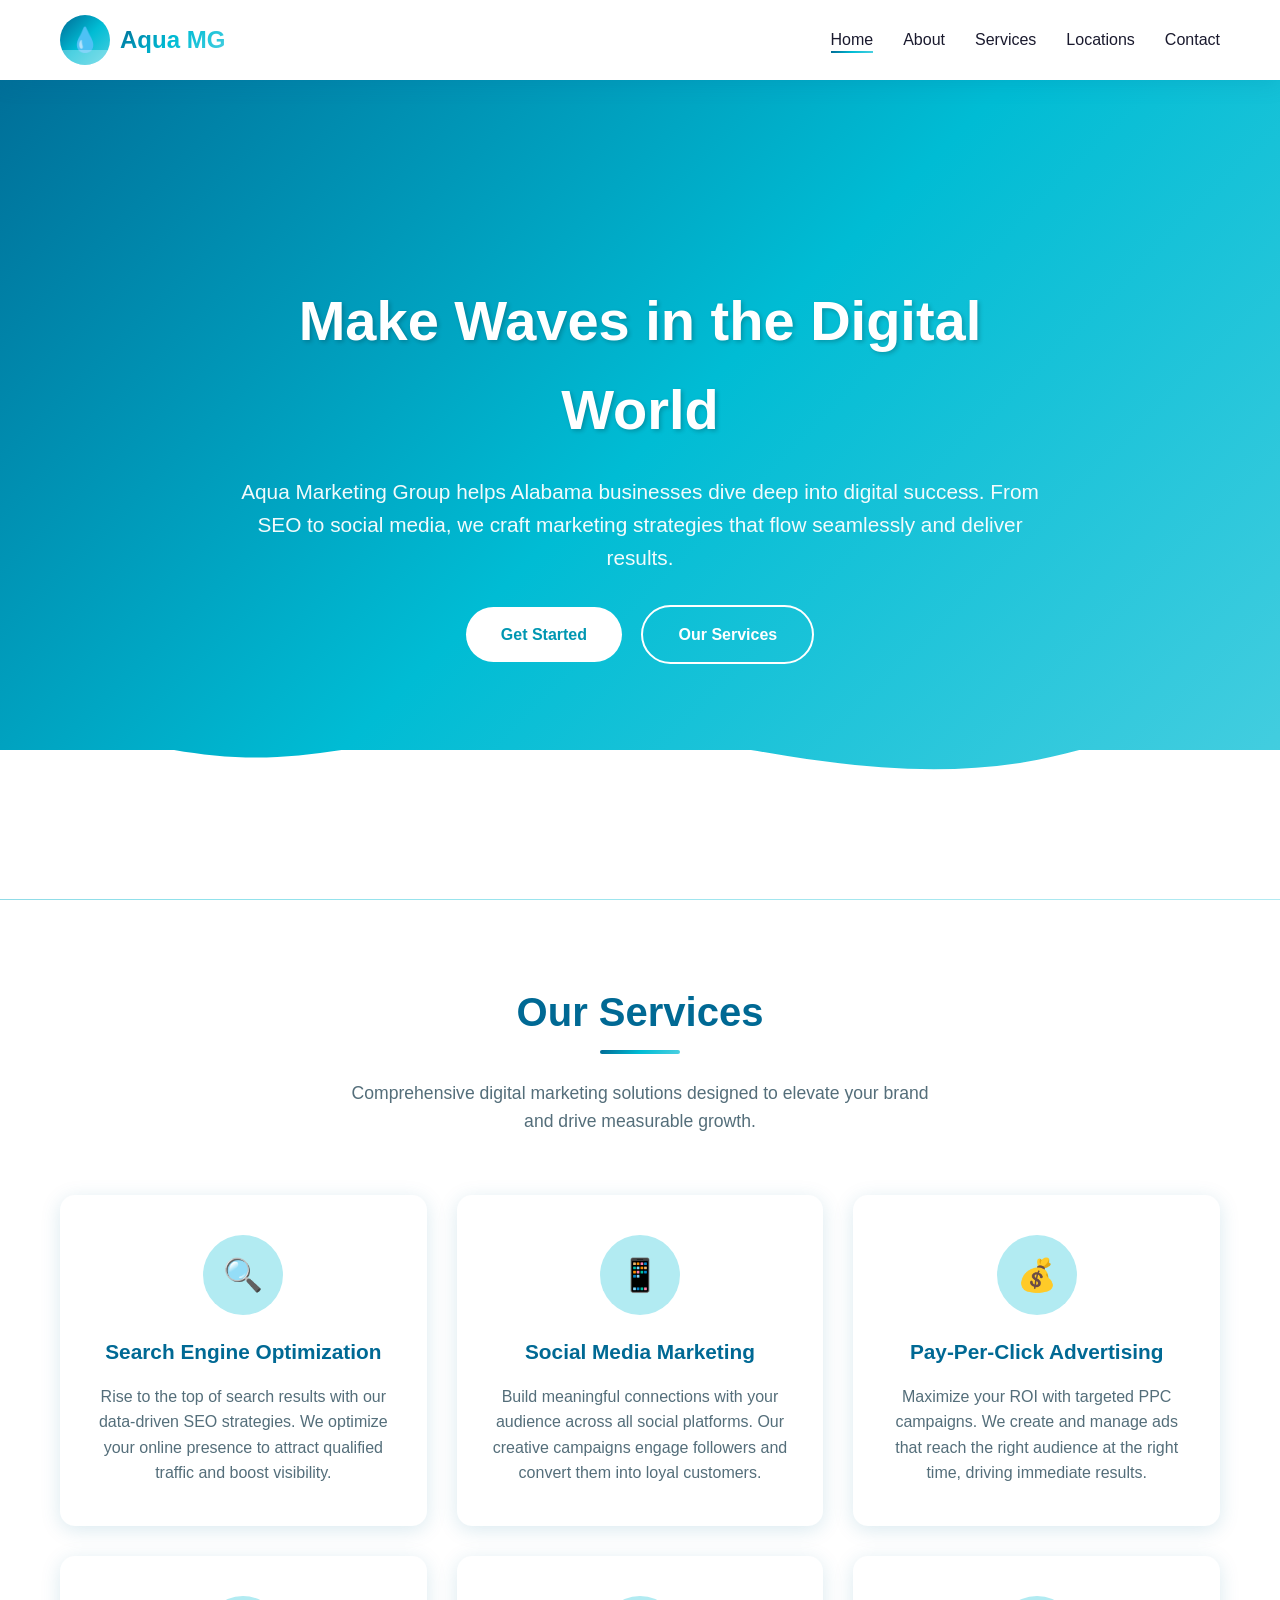
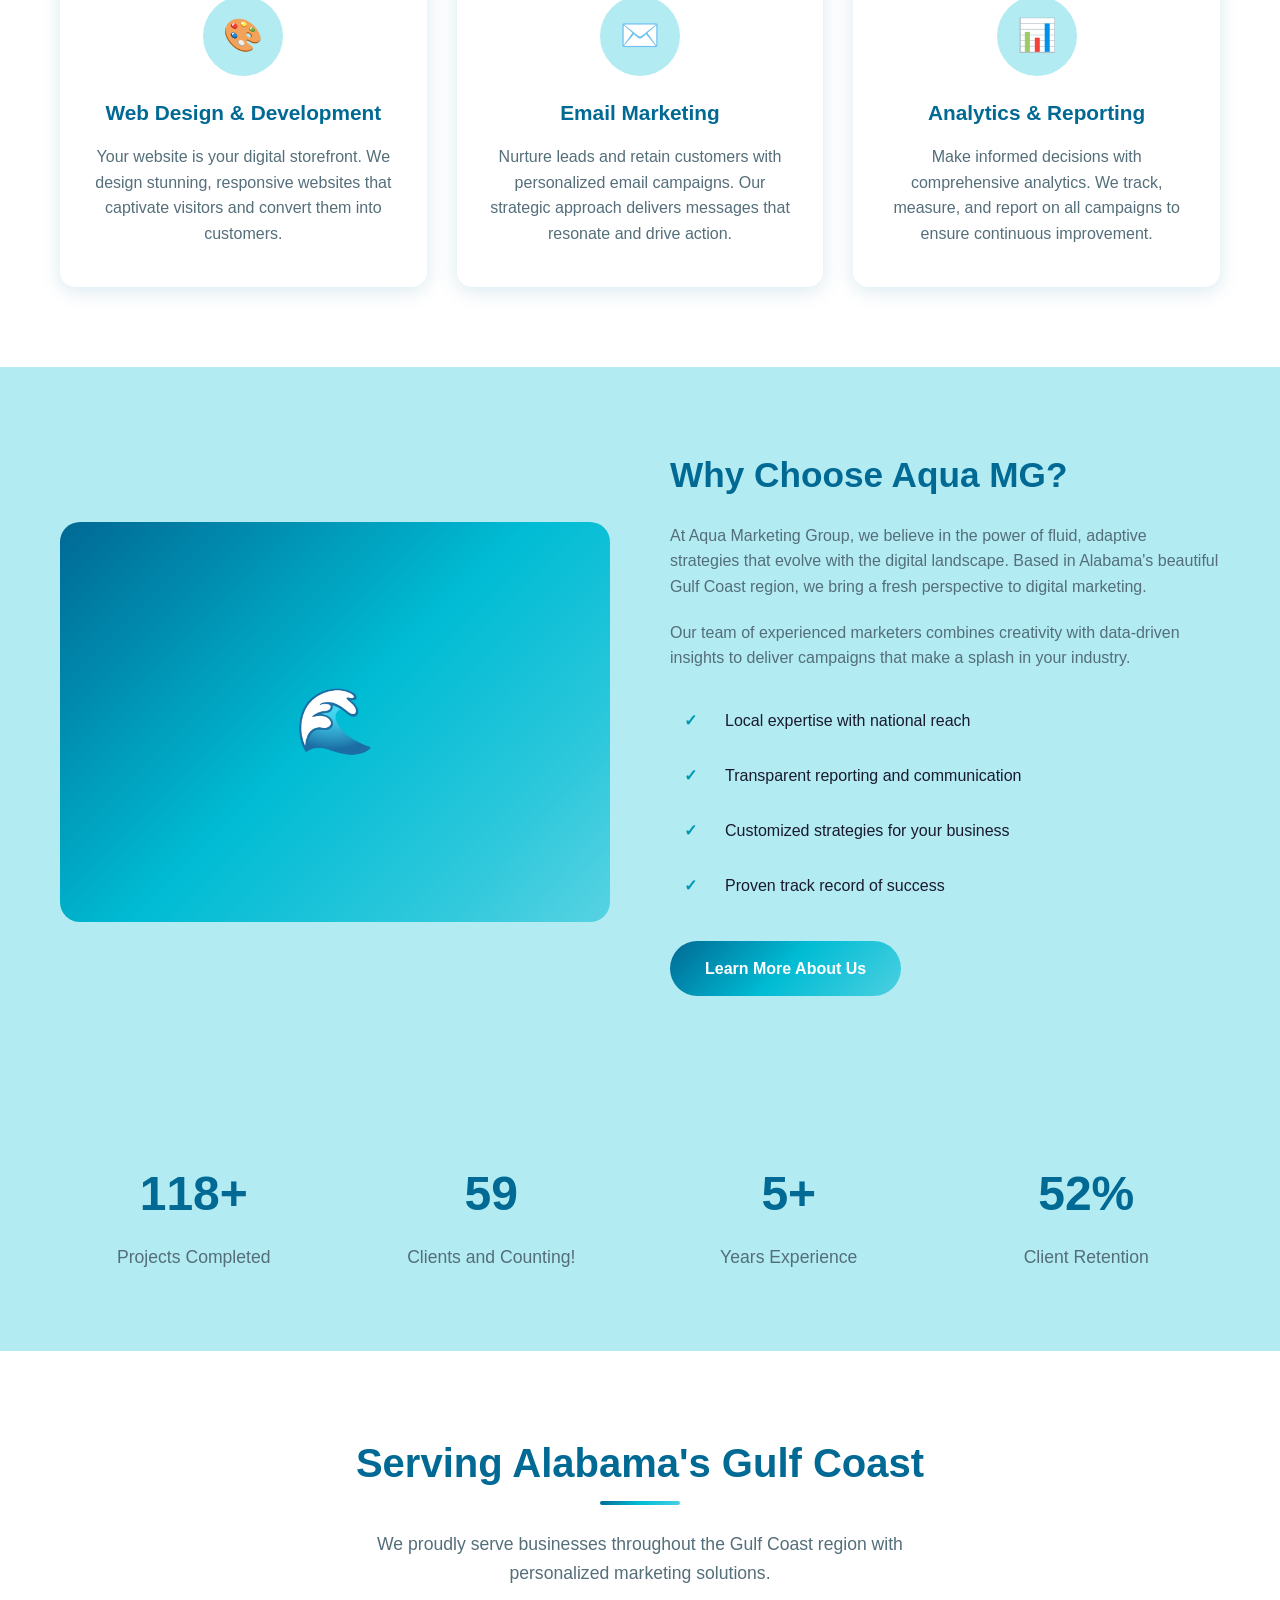
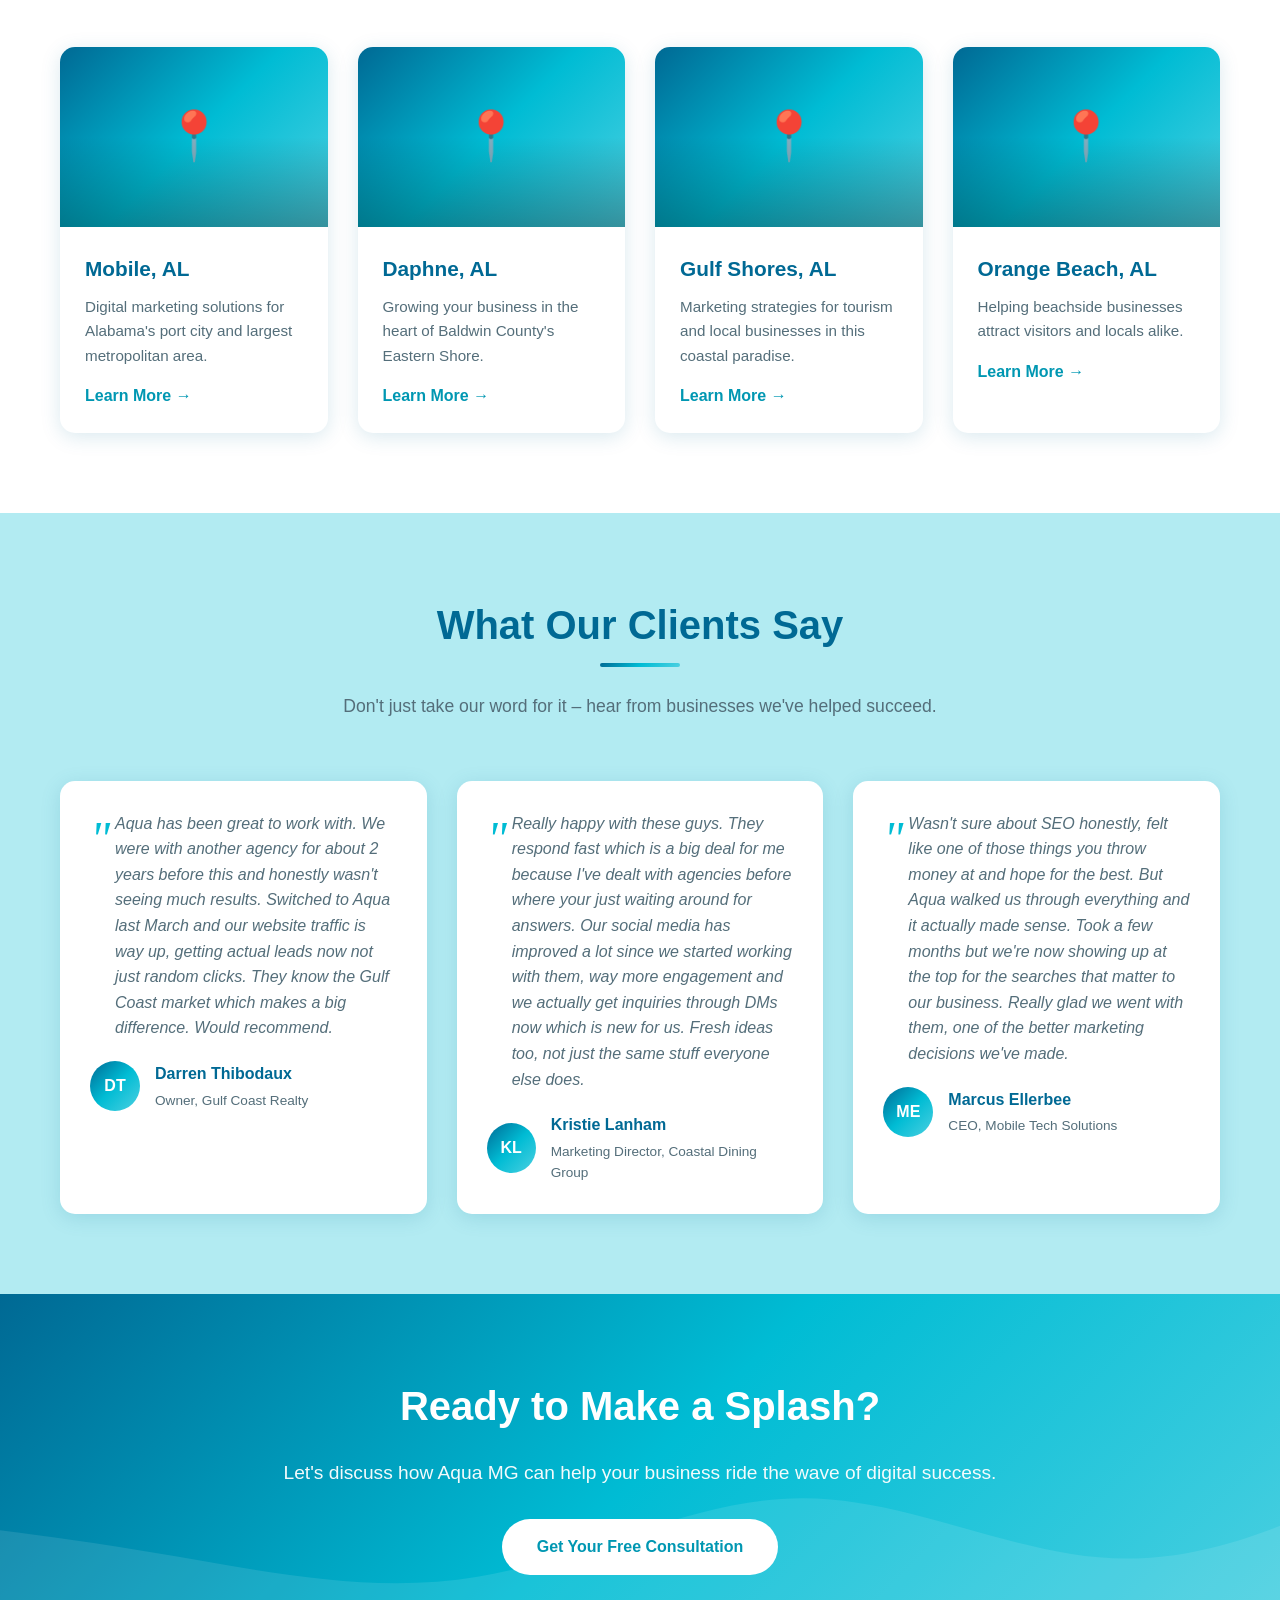
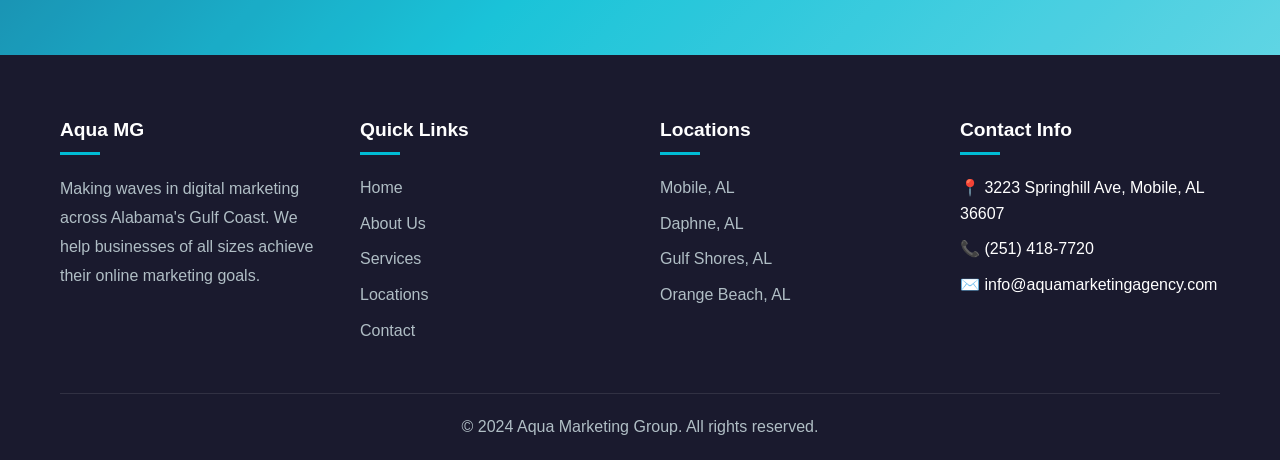
==== commit 2647e1f3: "fix: Correct company name from Aqua MG Group to Aqua Marketing Group The redundant 'Aqua MG Group' w" ====
--- a/index.html
+++ b/index.html
@@ -6,28 +6,28 @@
     <meta http-equiv="X-UA-Compatible" content="IE=edge">
 
     <!-- Primary Meta Tags -->
-    <title>Aqua MG Group | Digital Marketing Services in Alabama</title>
-    <meta name="title" content="Aqua MG Group | Digital Marketing Services in Alabama">
-    <meta name="description" content="Aqua MG Group delivers powerful digital marketing solutions across Alabama. Expert SEO, PPC, social media, and web design services in Mobile, Daphne, Gulf Shores, and Orange Beach.">
+    <title>Aqua Marketing Group | Digital Marketing Services in Alabama</title>
+    <meta name="title" content="Aqua Marketing Group | Digital Marketing Services in Alabama">
+    <meta name="description" content="Aqua Marketing Group delivers powerful digital marketing solutions across Alabama. Expert SEO, PPC, social media, and web design services in Mobile, Daphne, Gulf Shores, and Orange Beach.">
     <meta name="keywords" content="digital marketing agency, SEO services, PPC advertising, social media marketing, web design, Alabama marketing, Mobile AL marketing, Gulf Coast marketing">
-    <meta name="author" content="Aqua MG Group">
+    <meta name="author" content="Aqua Marketing Group">
     <meta name="robots" content="index, follow">
     <link rel="canonical" href="https://aquamarketingagency.com/">
 
     <!-- Open Graph / Facebook -->
     <meta property="og:type" content="website">
     <meta property="og:url" content="https://aquamarketingagency.com/">
-    <meta property="og:title" content="Aqua MG Group | Digital Marketing Services in Alabama">
-    <meta property="og:description" content="Aqua MG Group delivers powerful digital marketing solutions across Alabama. Expert SEO, PPC, social media, and web design services.">
+    <meta property="og:title" content="Aqua Marketing Group | Digital Marketing Services in Alabama">
+    <meta property="og:description" content="Aqua Marketing Group delivers powerful digital marketing solutions across Alabama. Expert SEO, PPC, social media, and web design services.">
     <meta property="og:image" content="https://aquamarketingagency.com/images/og-image.jpg">
     <meta property="og:locale" content="en_US">
-    <meta property="og:site_name" content="Aqua MG Group">
+    <meta property="og:site_name" content="Aqua Marketing Group">
 
     <!-- Twitter -->
     <meta property="twitter:card" content="summary_large_image">
     <meta property="twitter:url" content="https://aquamarketingagency.com/">
-    <meta property="twitter:title" content="Aqua MG Group | Digital Marketing Services in Alabama">
-    <meta property="twitter:description" content="Aqua MG Group delivers powerful digital marketing solutions across Alabama. Expert SEO, PPC, social media, and web design services.">
+    <meta property="twitter:title" content="Aqua Marketing Group | Digital Marketing Services in Alabama">
+    <meta property="twitter:description" content="Aqua Marketing Group delivers powerful digital marketing solutions across Alabama. Expert SEO, PPC, social media, and web design services.">
     <meta property="twitter:image" content="https://aquamarketingagency.com/images/og-image.jpg">
 
     <!-- Geo Tags -->
@@ -45,7 +45,7 @@
     {
         "@context": "https://schema.org",
         "@type": "MarketingAgency",
-        "name": "Aqua MG Group",
+        "name": "Aqua Marketing Group",
         "description": "Full-service digital marketing agency serving Alabama's Gulf Coast region",
         "url": "https://aquamarketingagency.com",
         "logo": "https://aquamarketingagency.com/images/logo.png",
@@ -121,7 +121,7 @@
         </div>
         <div class="hero-content">
             <h1>Make Waves in the Digital World</h1>
-            <p>Aqua MG Group helps Alabama businesses dive deep into digital success. From SEO to social media, we craft marketing strategies that flow seamlessly and deliver results.</p>
+            <p>Aqua Marketing Group helps Alabama businesses dive deep into digital success. From SEO to social media, we craft marketing strategies that flow seamlessly and deliver results.</p>
             <div class="hero-buttons">
                 <a href="contact.html" class="btn btn-primary">Get Started</a>
                 <a href="services.html" class="btn btn-secondary">Our Services</a>
@@ -180,7 +180,7 @@
                 </div>
                 <div class="about-text">
                     <h2>Why Choose Aqua MG?</h2>
-                    <p>At Aqua MG Group, we believe in the power of fluid, adaptive strategies that evolve with the digital landscape. Based in Alabama's beautiful Gulf Coast region, we bring a fresh perspective to digital marketing.</p>
+                    <p>At Aqua Marketing Group, we believe in the power of fluid, adaptive strategies that evolve with the digital landscape. Based in Alabama's beautiful Gulf Coast region, we bring a fresh perspective to digital marketing.</p>
                     <p>Our team of experienced marketers combines creativity with data-driven insights to deliver campaigns that make a splash in your industry.</p>
                     <div class="about-features">
                         <div class="feature-item">
@@ -364,7 +364,7 @@
                 </div>
             </div>
             <div class="footer-bottom">
-                <p>&copy; 2024 Aqua MG Group. All rights reserved.</p>
+                <p>&copy; 2024 Aqua Marketing Group. All rights reserved.</p>
             </div>
         </div>
     </footer>
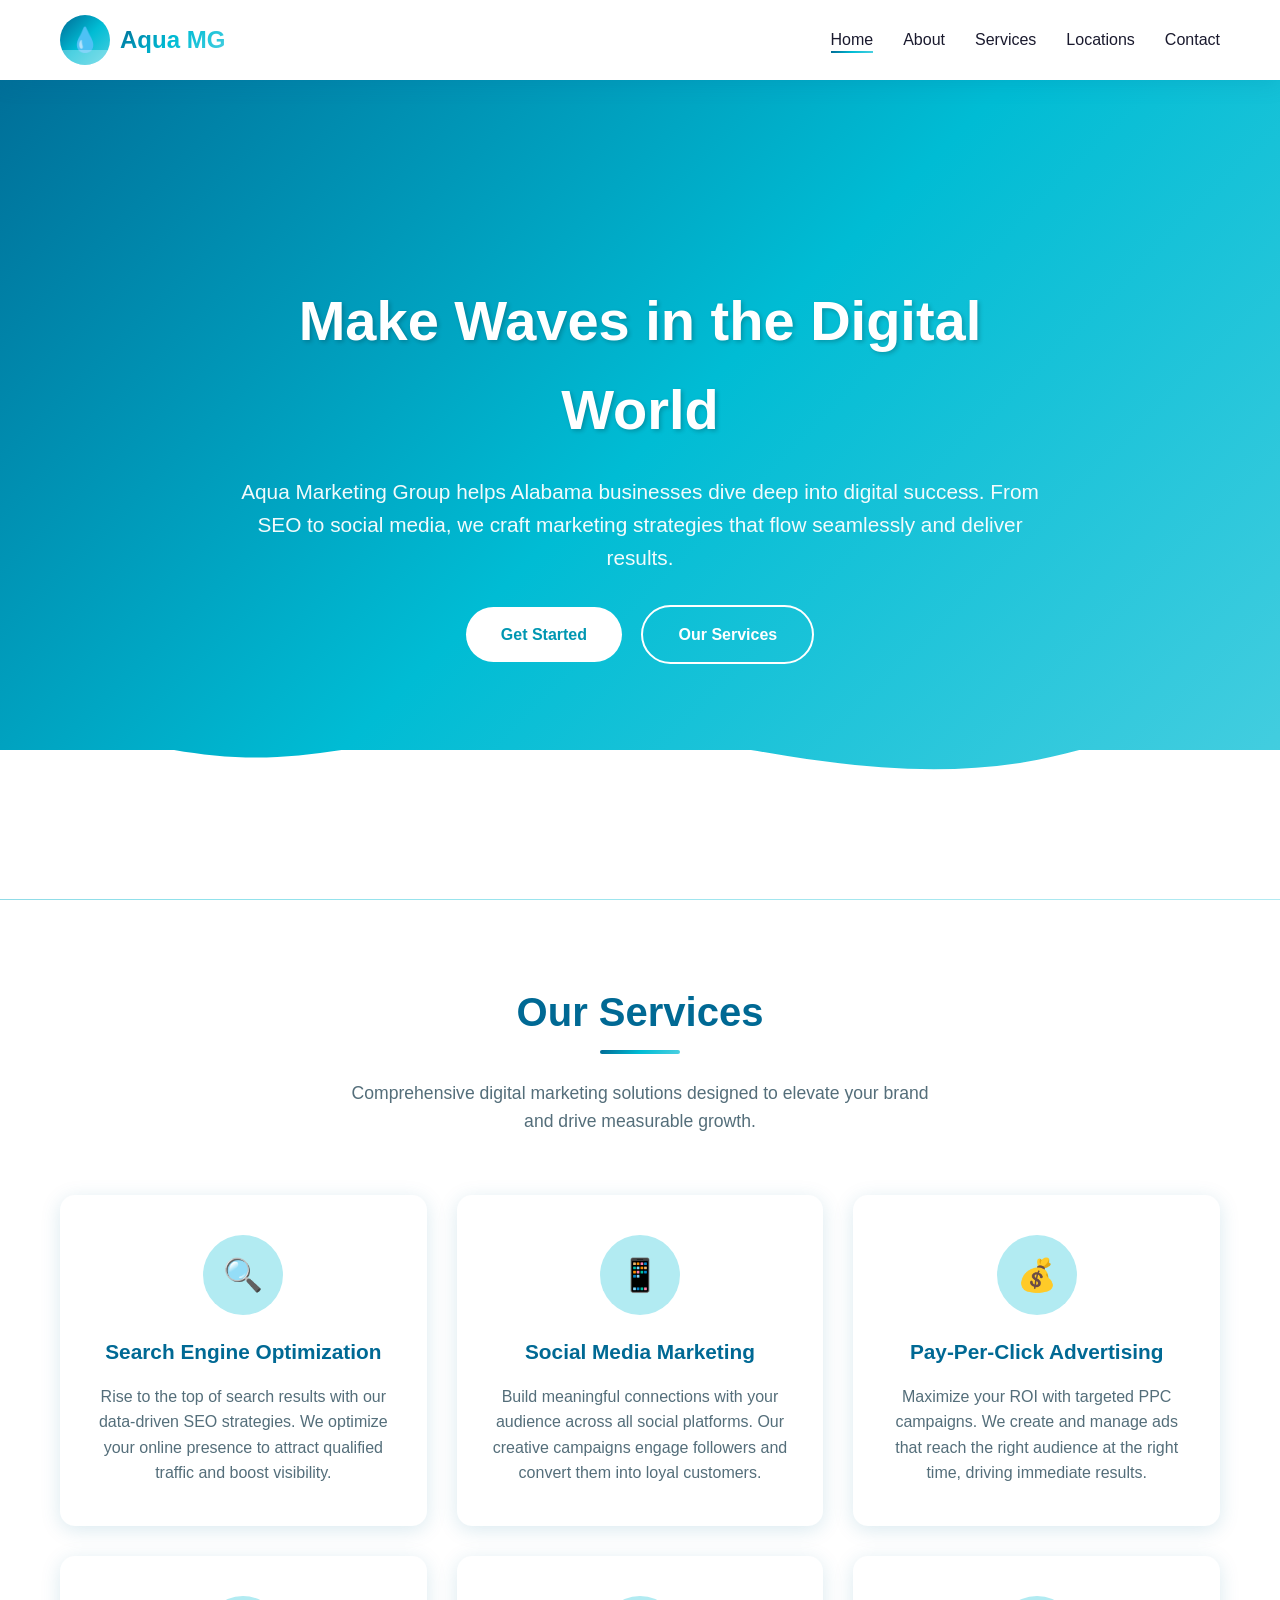
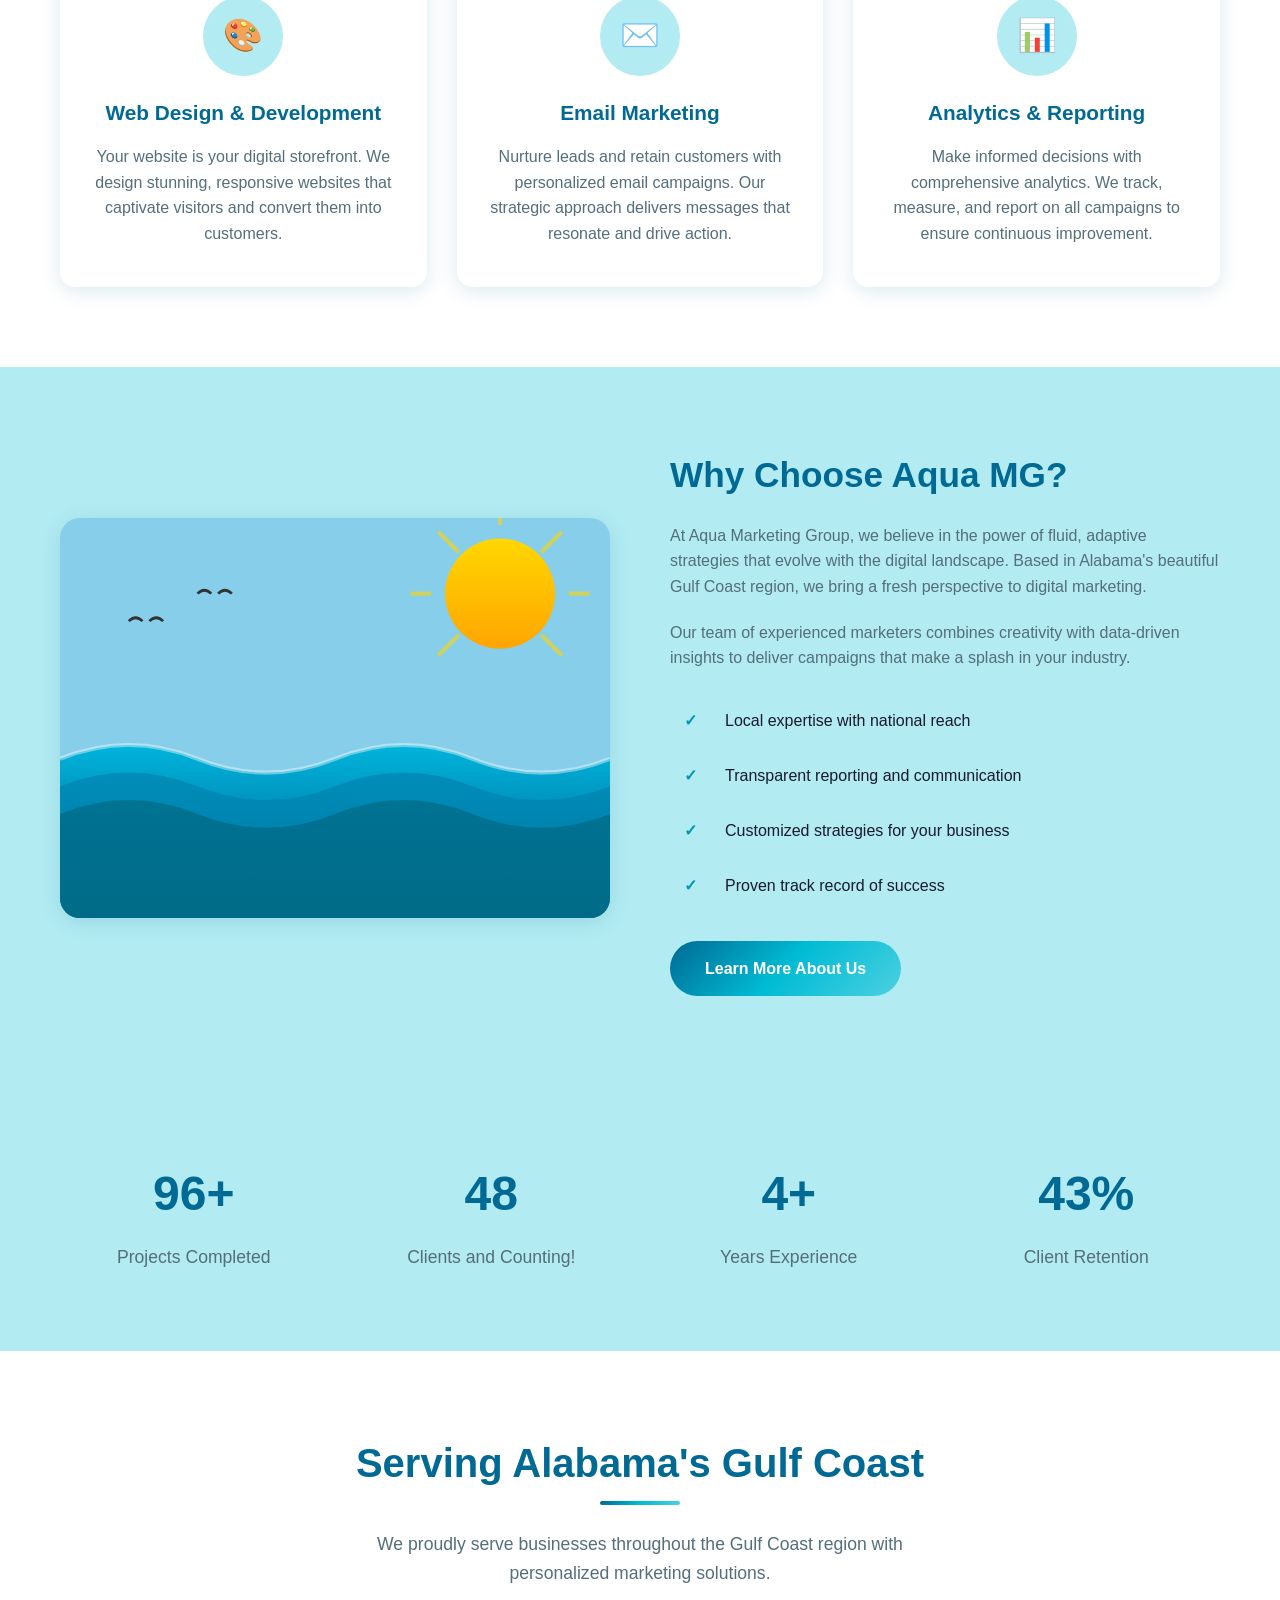
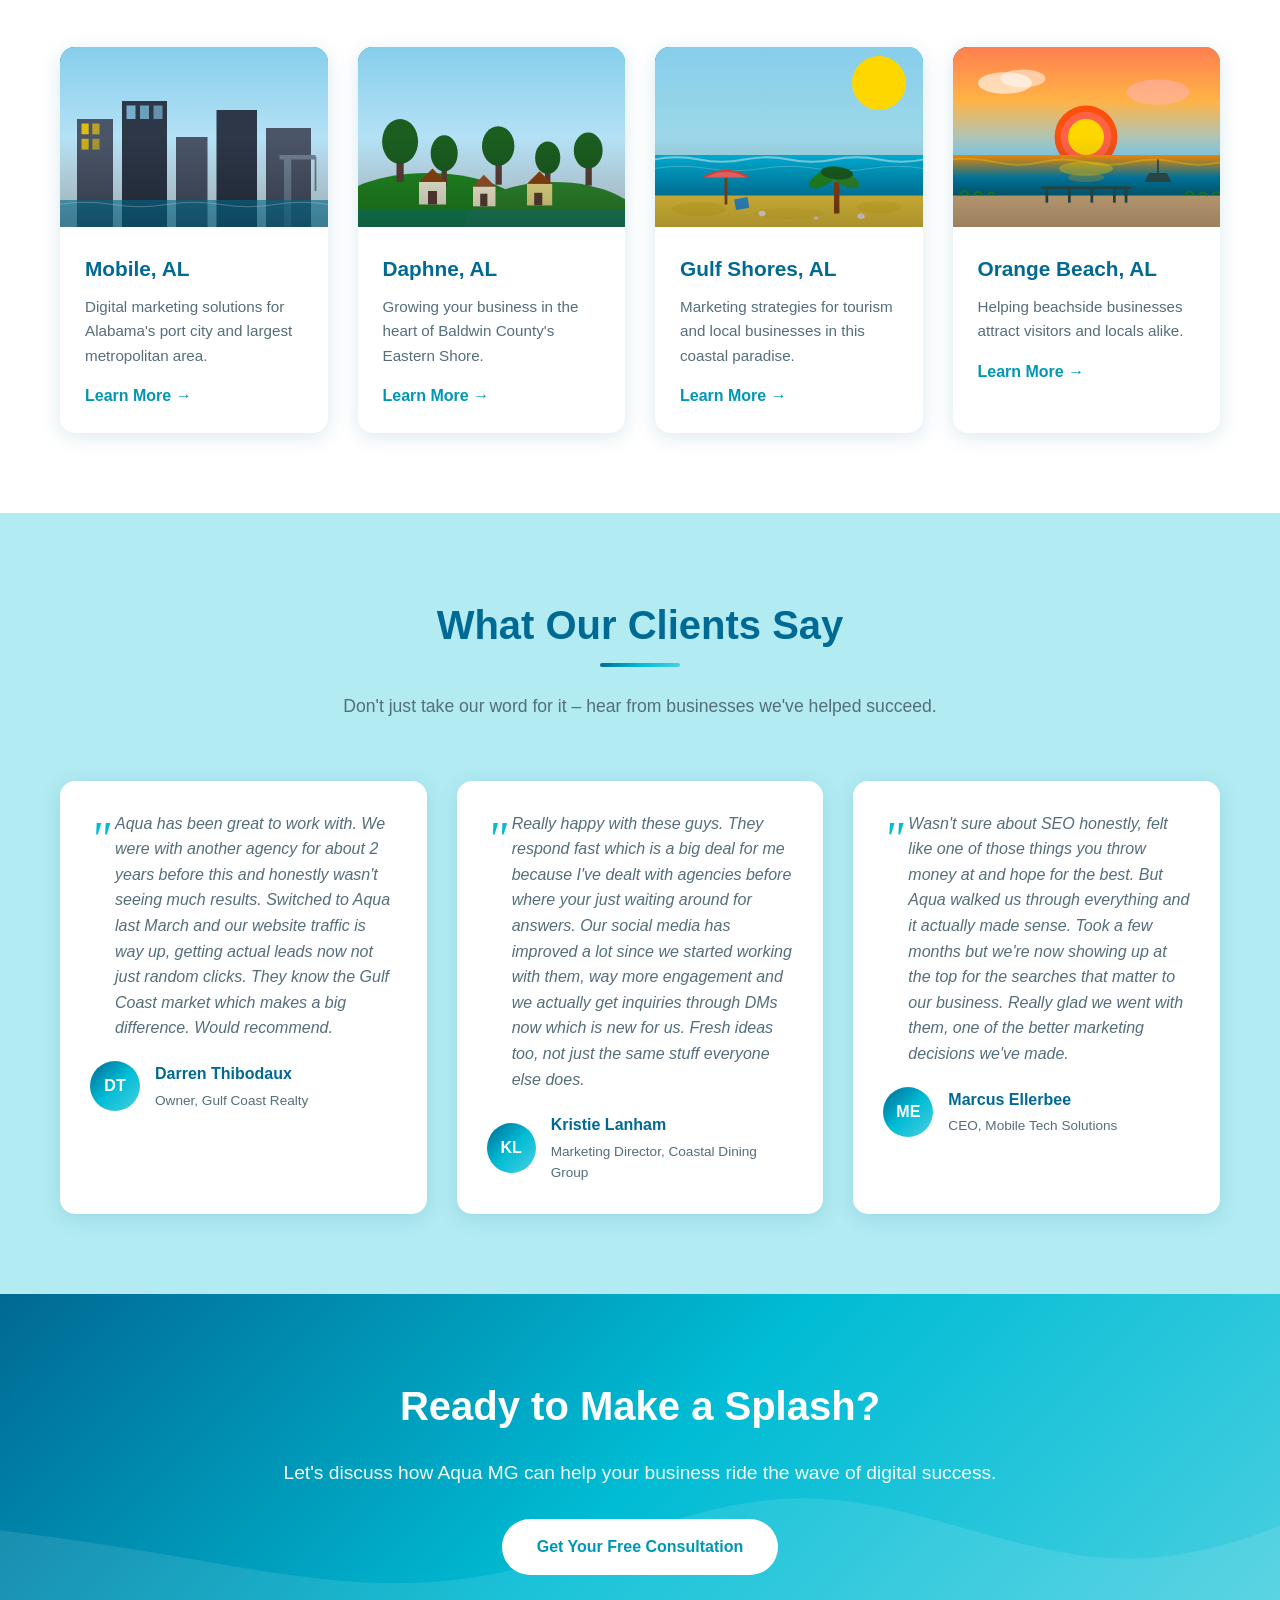
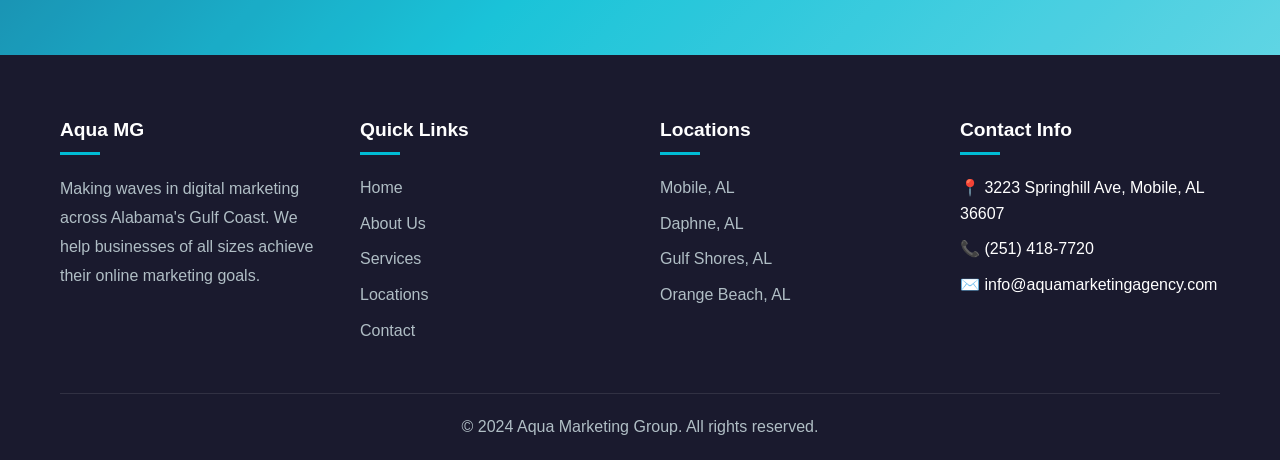
==== commit 00fc5325: "feat: Add SVG images for improved visual design - Create images directory with custom SVG assets - A" ====
--- a/index.html
+++ b/index.html
@@ -176,7 +176,7 @@
         <div class="container">
             <div class="about-content">
                 <div class="about-image">
-                    <div class="about-image-placeholder">🌊</div>
+                    <img src="images/about-wave.svg" alt="Ocean waves representing Aqua Marketing Group's fluid marketing strategies" class="about-img">
                 </div>
                 <div class="about-text">
                     <h2>Why Choose Aqua MG?</h2>
@@ -239,7 +239,9 @@
             </div>
             <div class="locations-grid">
                 <a href="mobile-marketing-agency.html" class="location-card">
-                    <div class="location-image">📍</div>
+                    <div class="location-image">
+                        <img src="images/location-mobile.svg" alt="Mobile, Alabama cityscape">
+                    </div>
                     <div class="location-info">
                         <h3>Mobile, AL</h3>
                         <p>Digital marketing solutions for Alabama's port city and largest metropolitan area.</p>
@@ -247,7 +249,9 @@
                     </div>
                 </a>
                 <a href="daphne-marketing-agency.html" class="location-card">
-                    <div class="location-image">📍</div>
+                    <div class="location-image">
+                        <img src="images/location-daphne.svg" alt="Daphne, Alabama Eastern Shore">
+                    </div>
                     <div class="location-info">
                         <h3>Daphne, AL</h3>
                         <p>Growing your business in the heart of Baldwin County's Eastern Shore.</p>
@@ -255,7 +259,9 @@
                     </div>
                 </a>
                 <a href="gulf-shores-marketing-agency.html" class="location-card">
-                    <div class="location-image">📍</div>
+                    <div class="location-image">
+                        <img src="images/location-gulf-shores.svg" alt="Gulf Shores, Alabama beach">
+                    </div>
                     <div class="location-info">
                         <h3>Gulf Shores, AL</h3>
                         <p>Marketing strategies for tourism and local businesses in this coastal paradise.</p>
@@ -263,7 +269,9 @@
                     </div>
                 </a>
                 <a href="orange-beach-marketing-agency.html" class="location-card">
-                    <div class="location-image">📍</div>
+                    <div class="location-image">
+                        <img src="images/location-orange-beach.svg" alt="Orange Beach, Alabama sunset">
+                    </div>
                     <div class="location-info">
                         <h3>Orange Beach, AL</h3>
                         <p>Helping beachside businesses attract visitors and locals alike.</p>
--- a/css/style.css
+++ b/css/style.css
@@ -474,6 +474,14 @@
     animation: pulse 3s ease-in-out infinite;
 }
 
+.about-img {
+    width: 100%;
+    height: 400px;
+    object-fit: cover;
+    border-radius: 20px;
+    box-shadow: var(--shadow);
+}
+
 @keyframes pulse {
     0%, 100% { transform: translate(-50%, -50%) scale(1); }
     50% { transform: translate(-50%, -50%) scale(1.1); }
@@ -544,6 +552,12 @@
     overflow: hidden;
 }
 
+.location-image img {
+    width: 100%;
+    height: 100%;
+    object-fit: cover;
+}
+
 .location-image::after {
     content: "";
     position: absolute;
@@ -552,6 +566,7 @@
     width: 100%;
     height: 50%;
     background: linear-gradient(to top, rgba(0,0,0,0.3), transparent);
+    pointer-events: none;
 }
 
 .location-info {
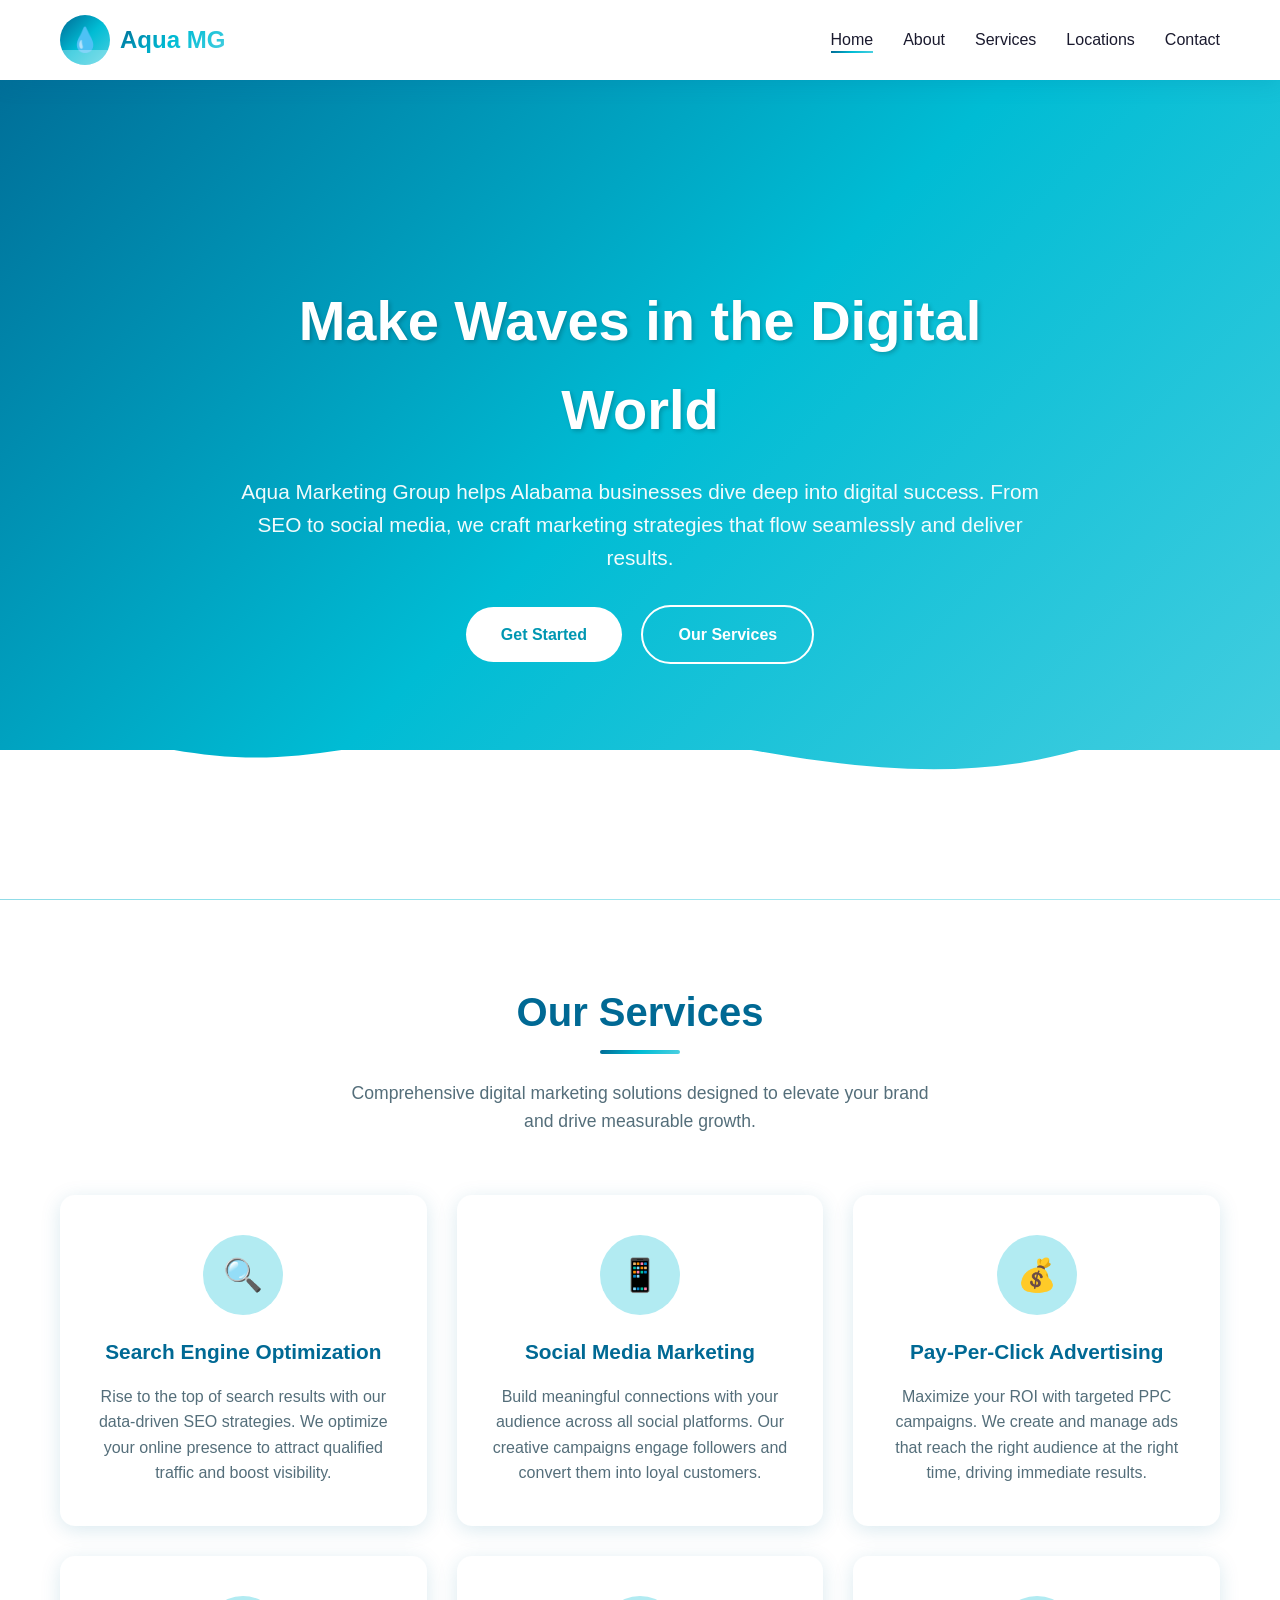
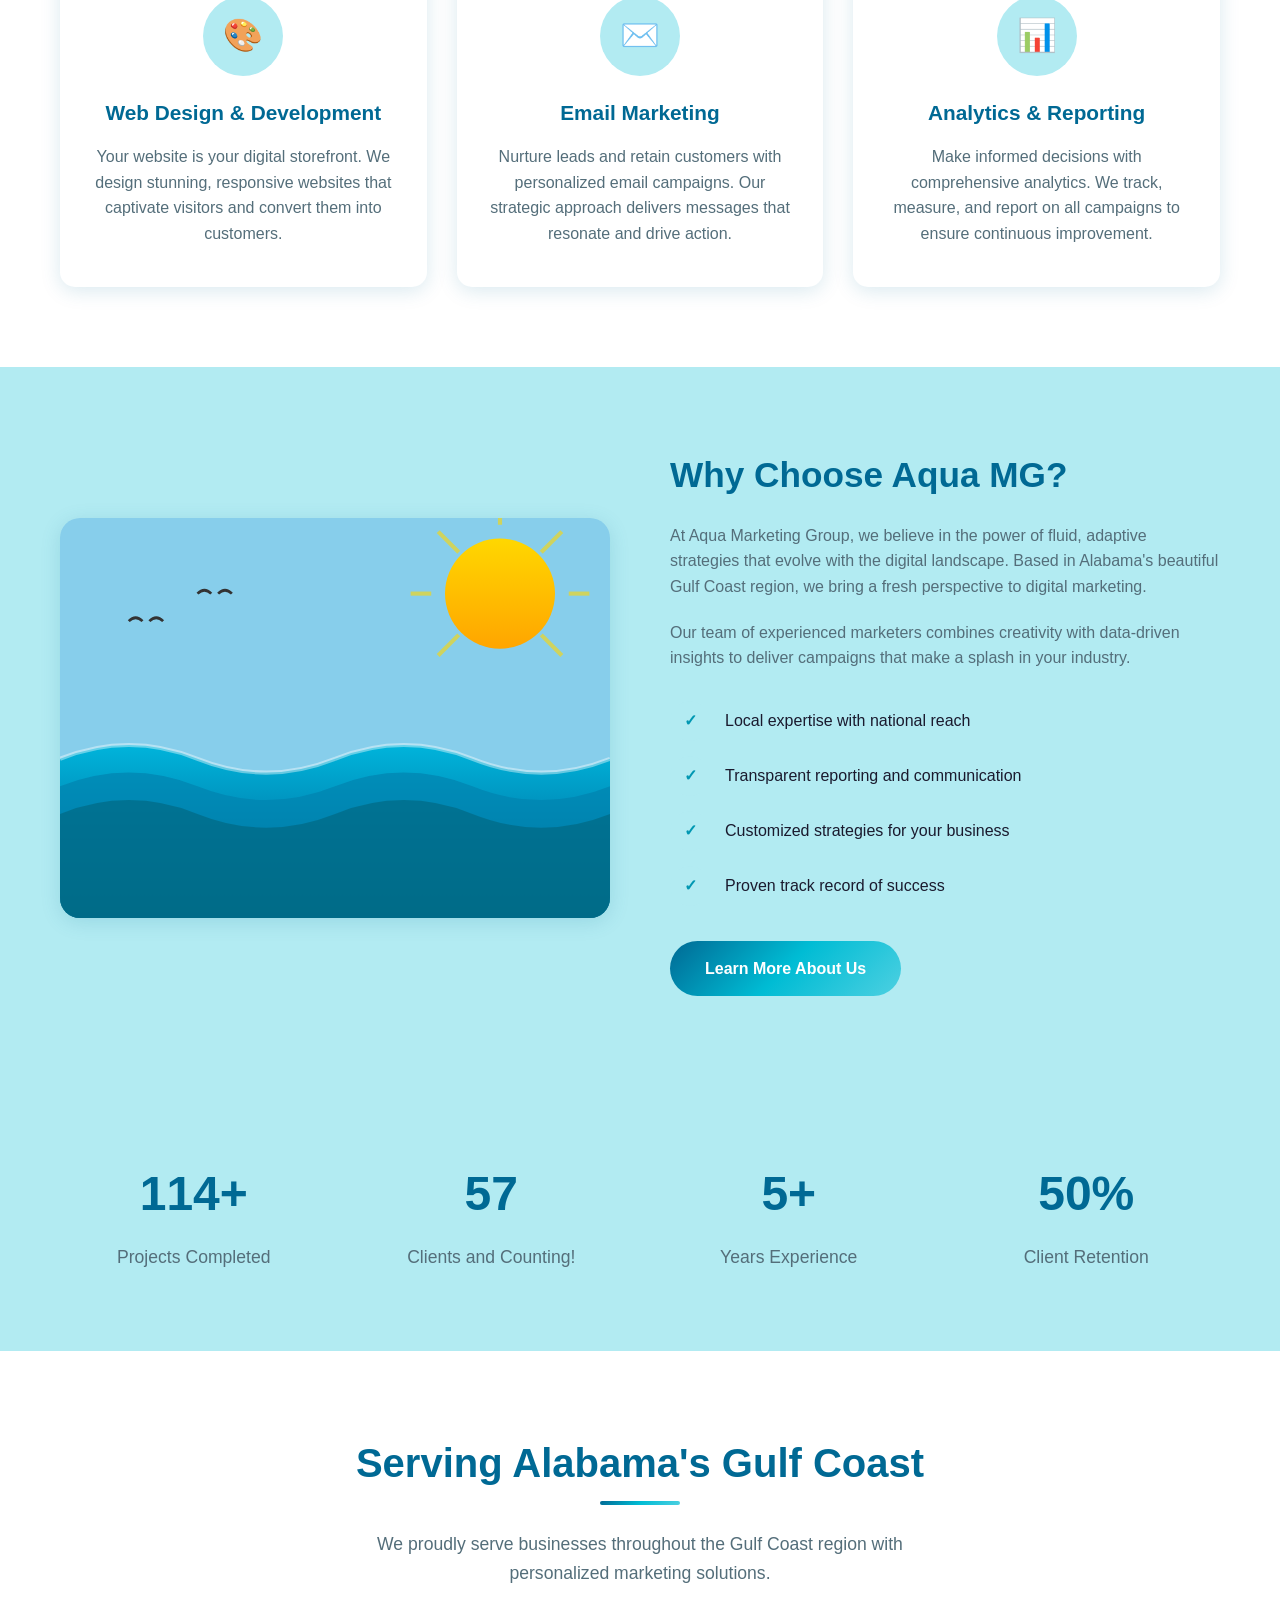
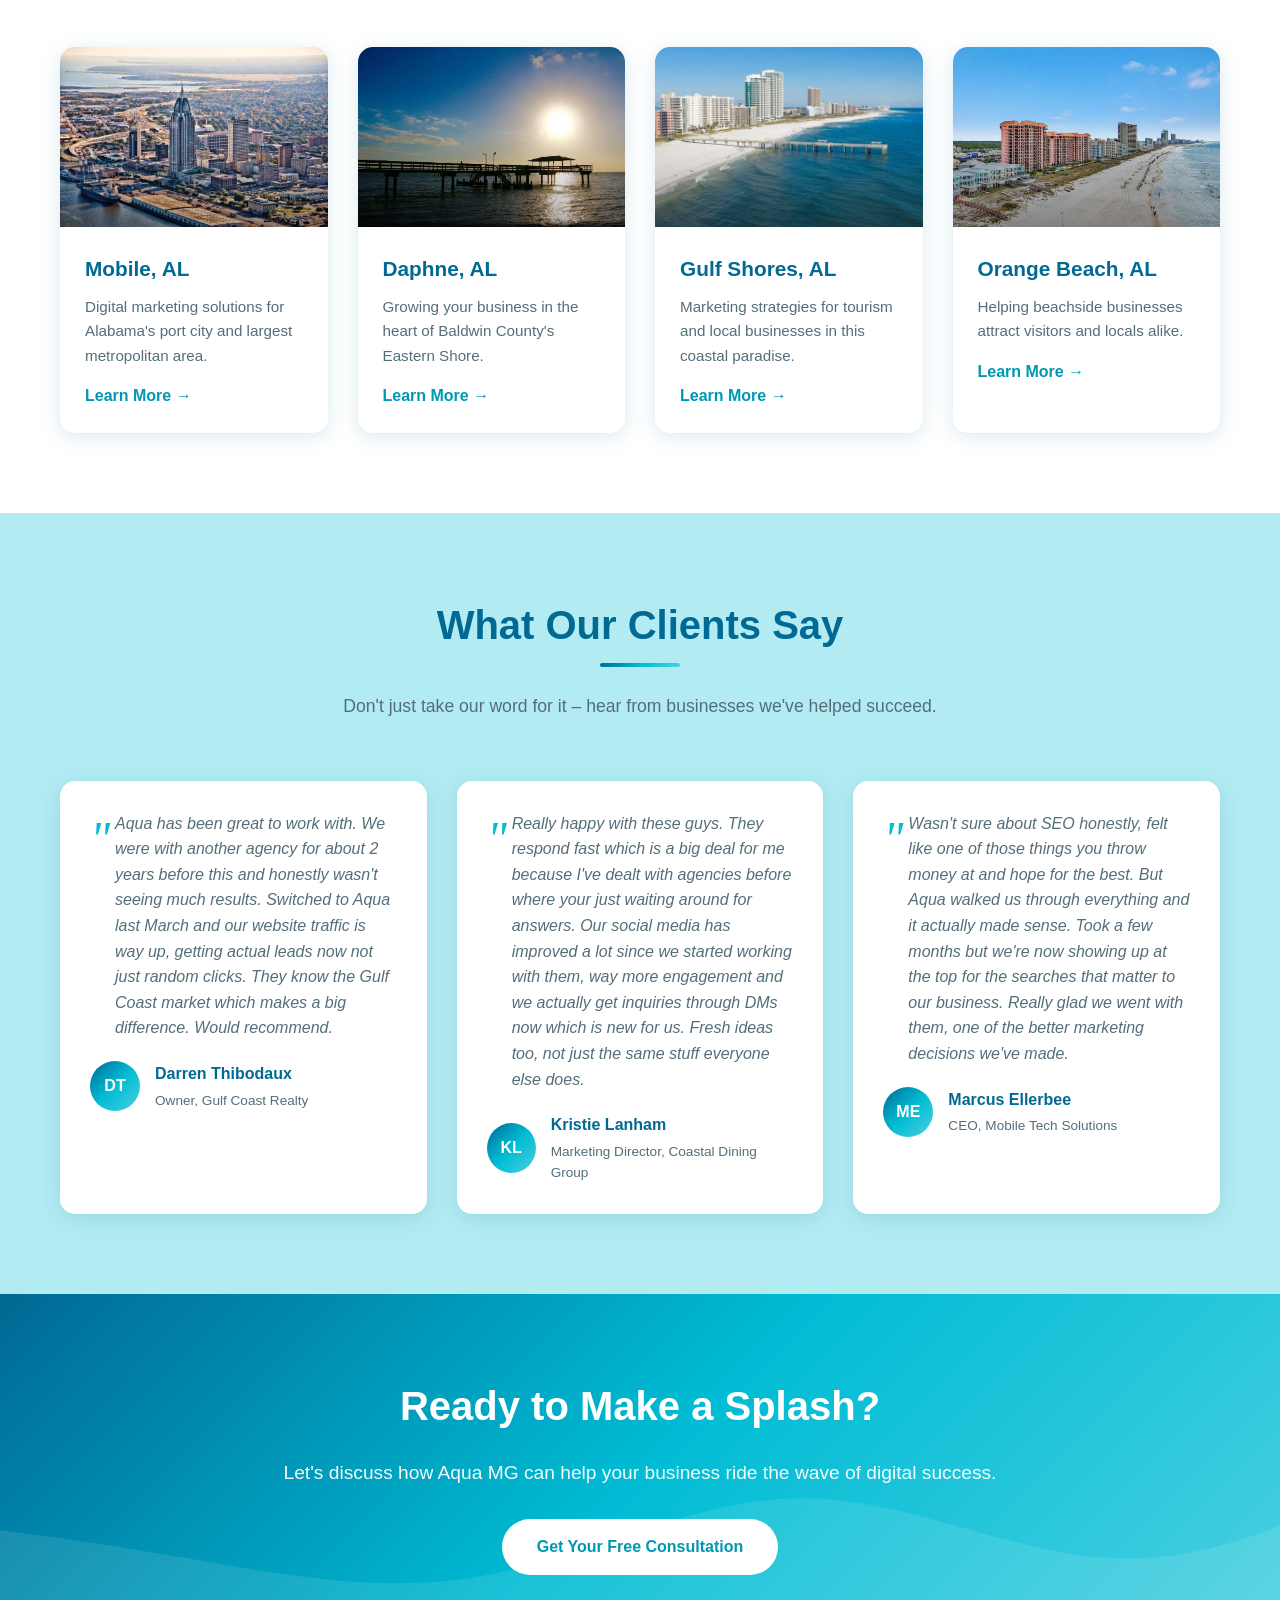
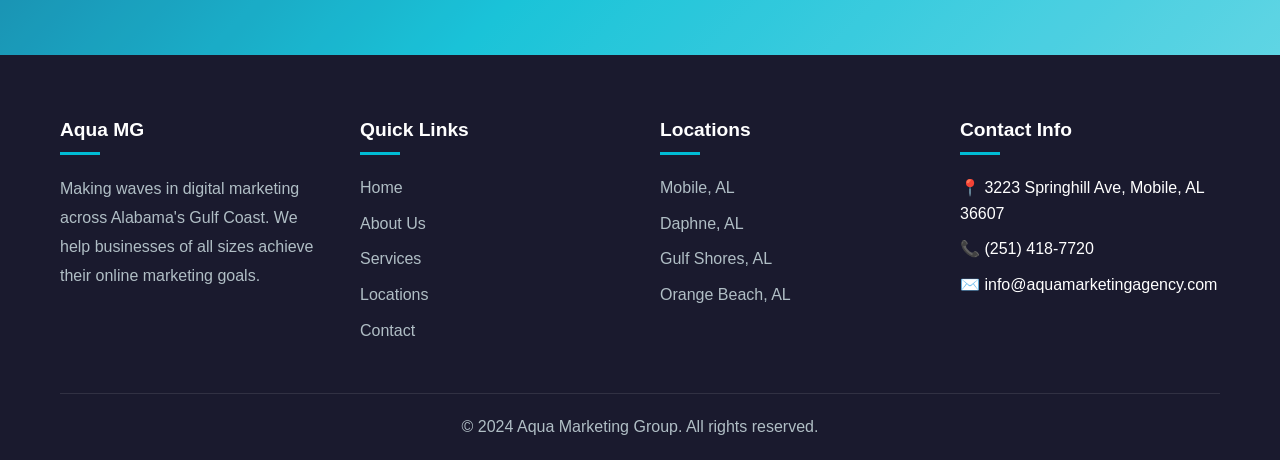
==== commit 3af41e43: "feat: Add city photos for location pages - Add actual photos for Mobile, Daphne, Gulf Shores, and Or" ====
--- a/index.html
+++ b/index.html
@@ -240,7 +240,7 @@
             <div class="locations-grid">
                 <a href="mobile-marketing-agency.html" class="location-card">
                     <div class="location-image">
-                        <img src="images/location-mobile.svg" alt="Mobile, Alabama cityscape">
+                        <img src="images/mobile.jpg" alt="Mobile, Alabama cityscape">
                     </div>
                     <div class="location-info">
                         <h3>Mobile, AL</h3>
@@ -250,7 +250,7 @@
                 </a>
                 <a href="daphne-marketing-agency.html" class="location-card">
                     <div class="location-image">
-                        <img src="images/location-daphne.svg" alt="Daphne, Alabama Eastern Shore">
+                        <img src="images/daphne.jpg" alt="Daphne, Alabama Eastern Shore">
                     </div>
                     <div class="location-info">
                         <h3>Daphne, AL</h3>
@@ -260,7 +260,7 @@
                 </a>
                 <a href="gulf-shores-marketing-agency.html" class="location-card">
                     <div class="location-image">
-                        <img src="images/location-gulf-shores.svg" alt="Gulf Shores, Alabama beach">
+                        <img src="images/gulf-shores.jpg" alt="Gulf Shores, Alabama beach">
                     </div>
                     <div class="location-info">
                         <h3>Gulf Shores, AL</h3>
@@ -270,7 +270,7 @@
                 </a>
                 <a href="orange-beach-marketing-agency.html" class="location-card">
                     <div class="location-image">
-                        <img src="images/location-orange-beach.svg" alt="Orange Beach, Alabama sunset">
+                        <img src="images/orange-beach.jpg" alt="Orange Beach, Alabama sunset">
                     </div>
                     <div class="location-info">
                         <h3>Orange Beach, AL</h3>
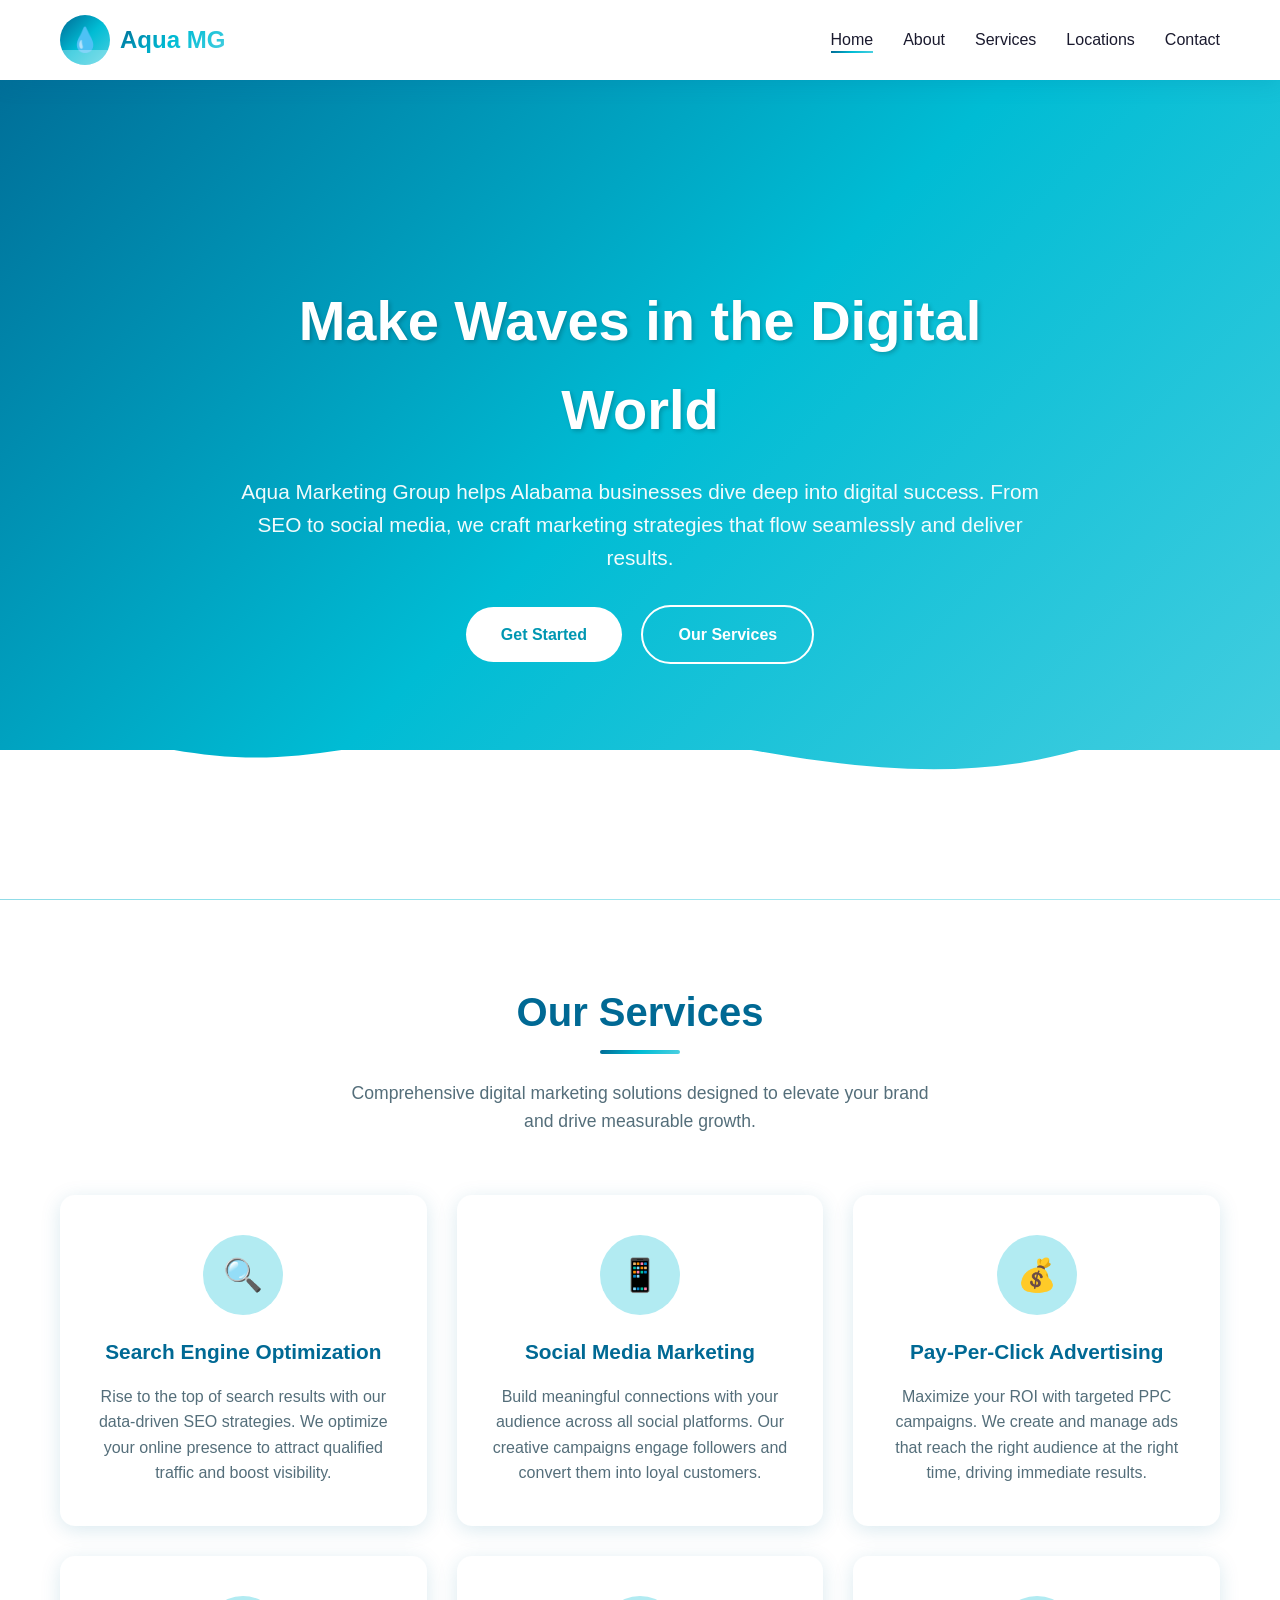
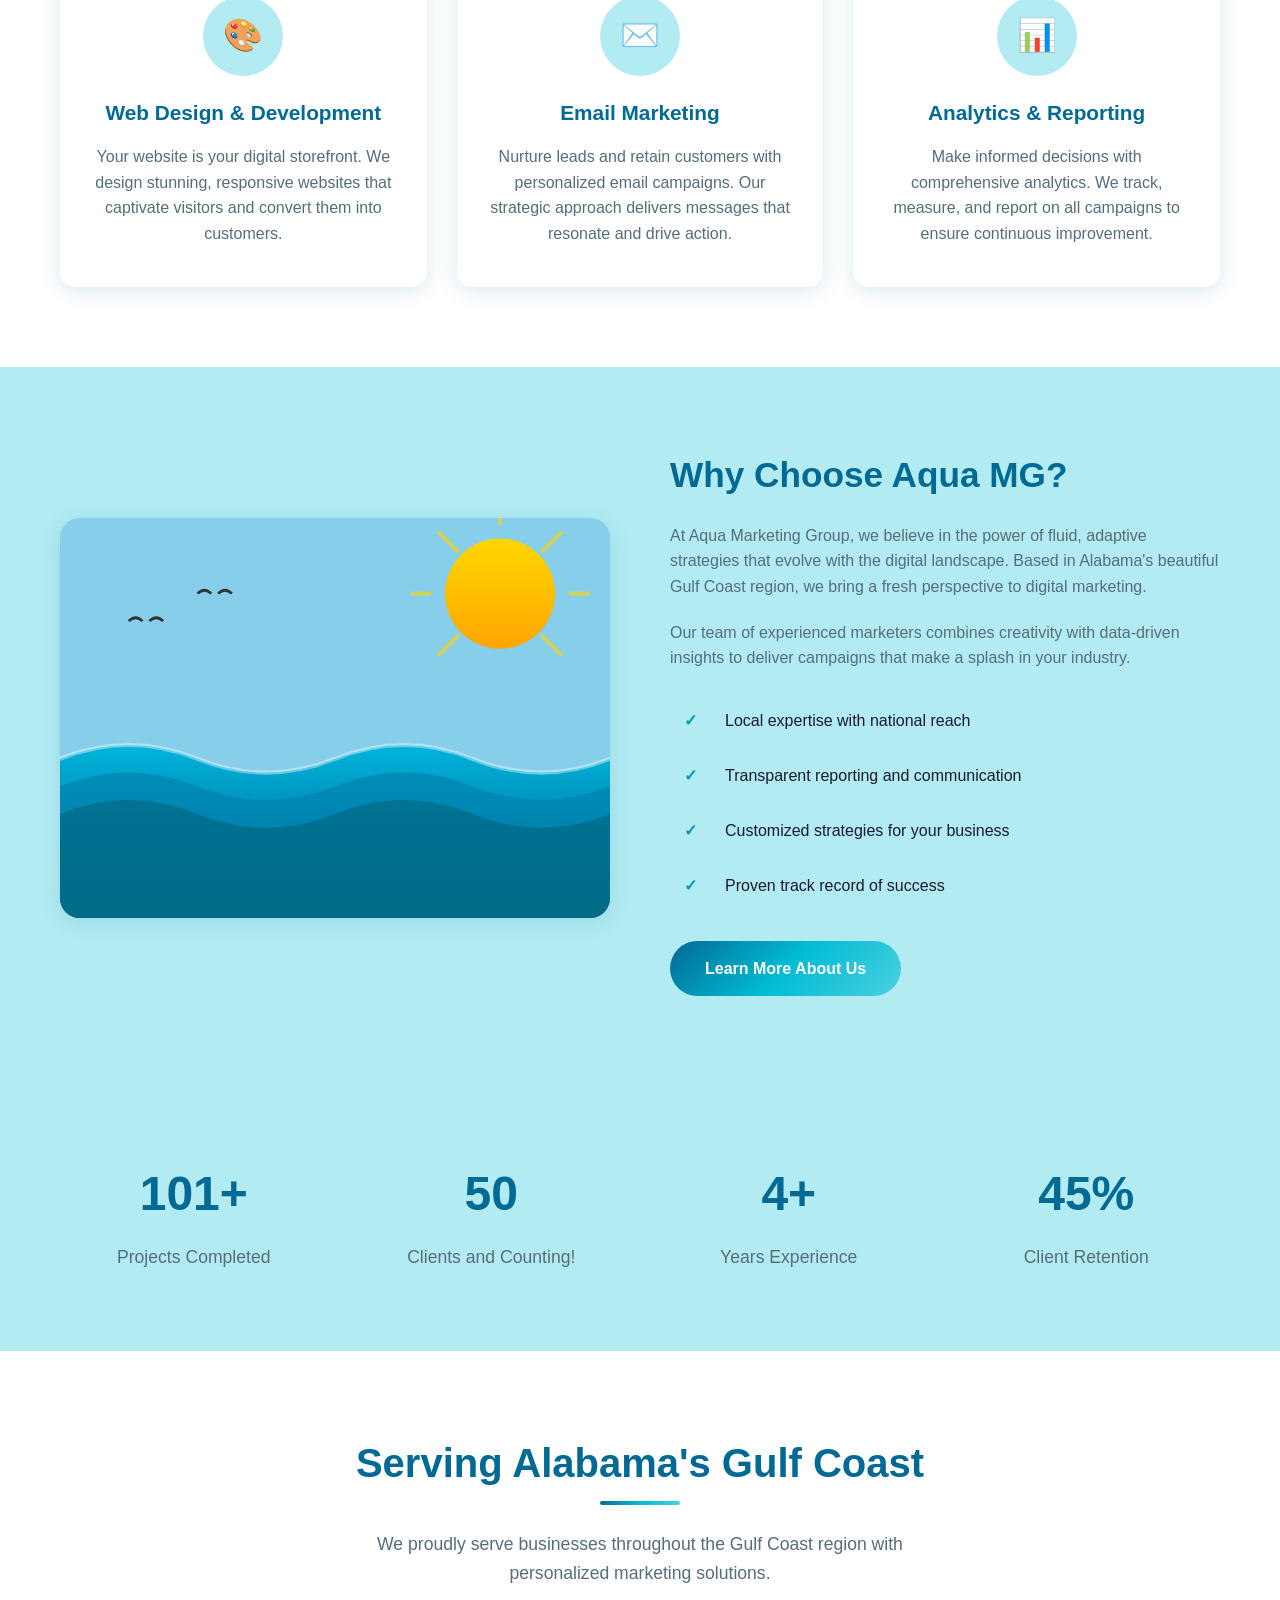
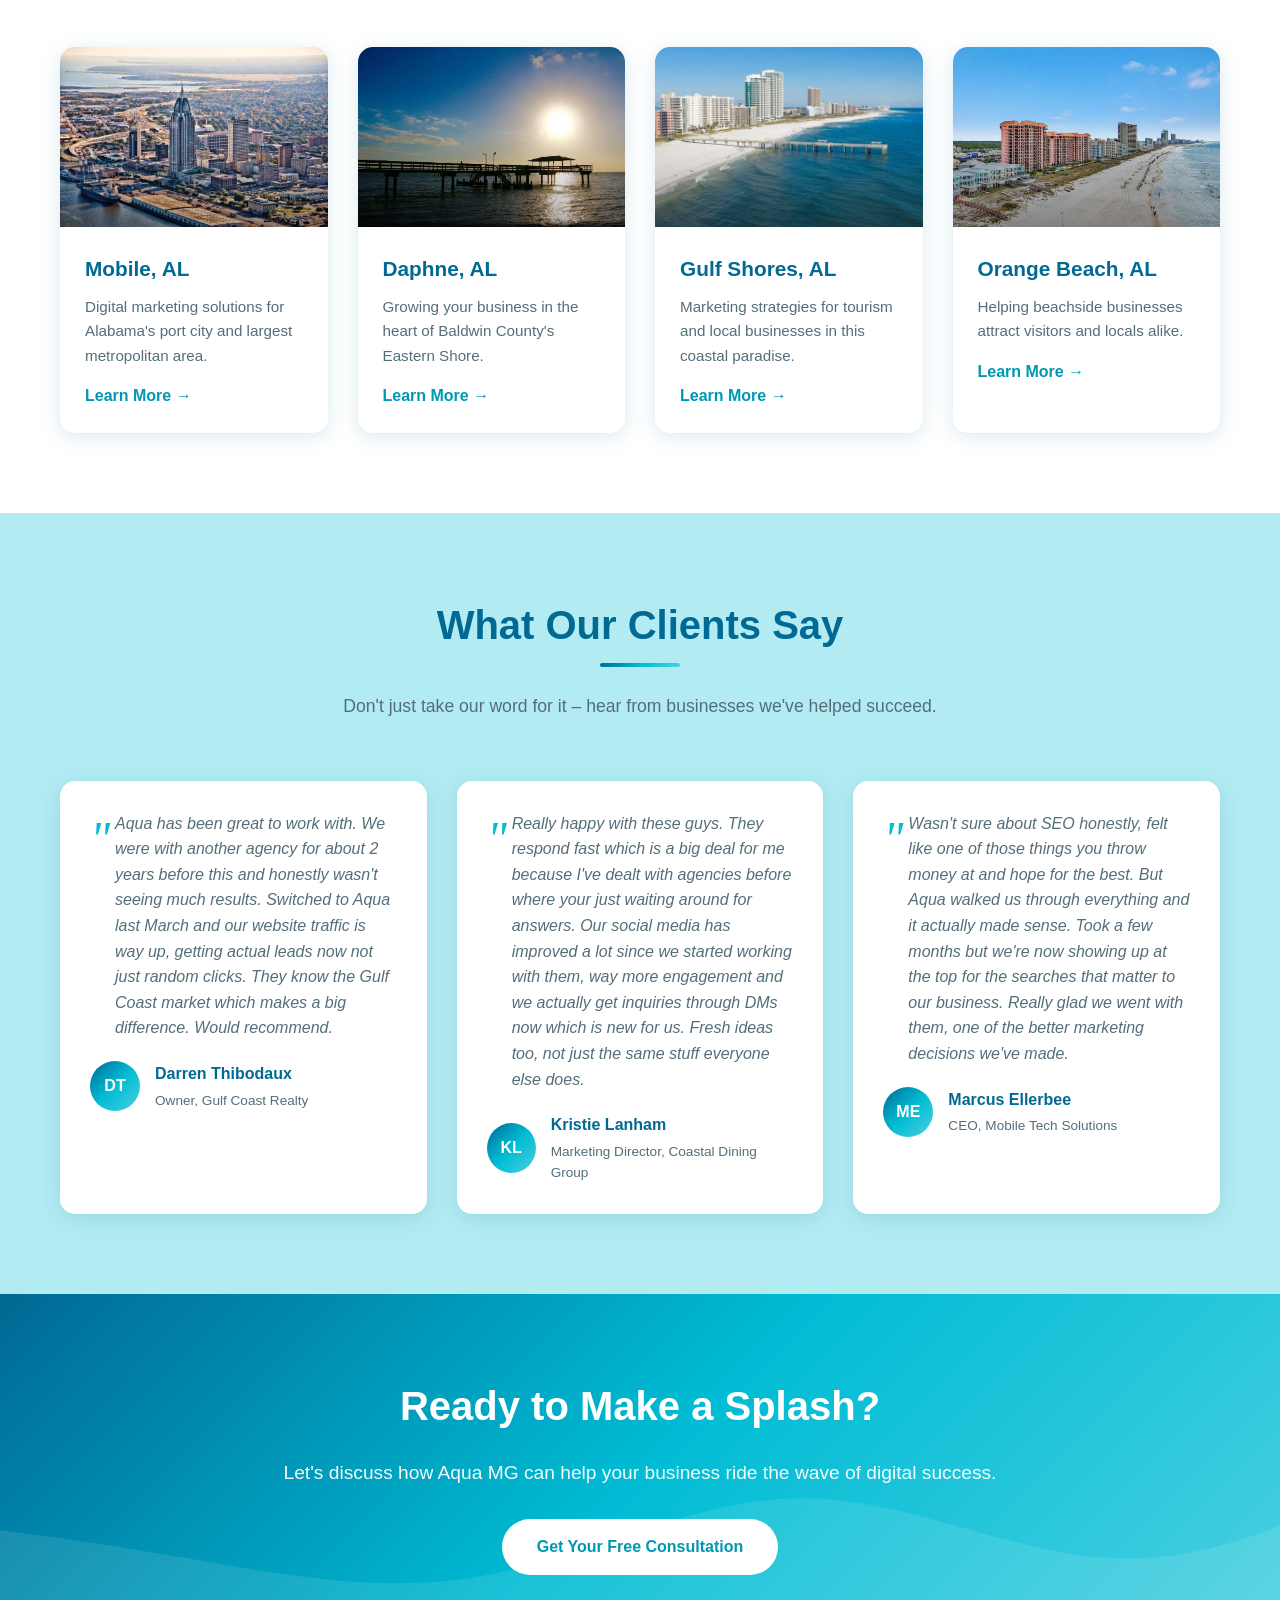
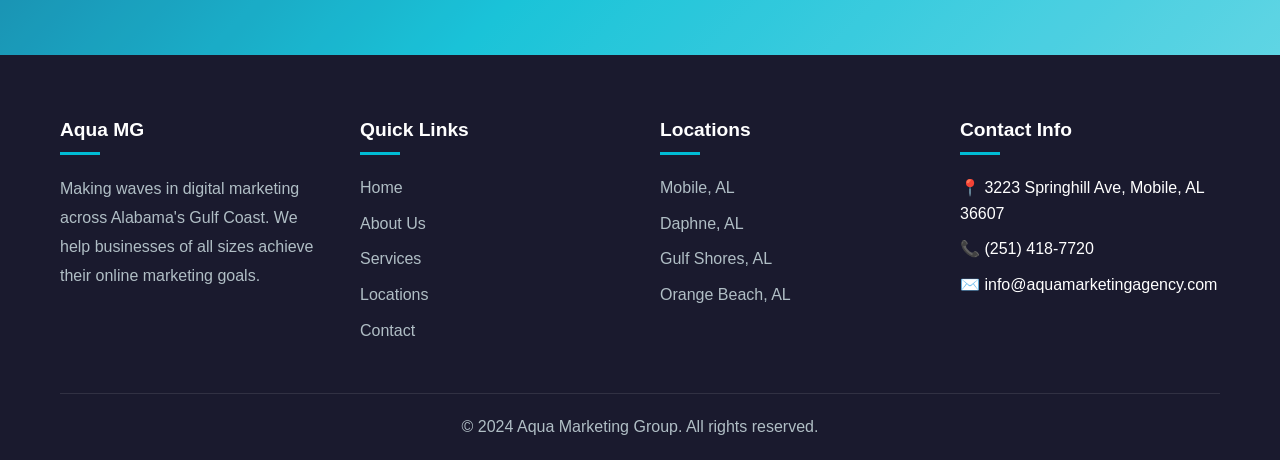
==== commit dcaee89b: "feat: Update sitemap and image alt tags for SEO - Update sitemap.xml with current dates (2025-12-10)" ====
--- a/index.html
+++ b/index.html
@@ -240,7 +240,7 @@
             <div class="locations-grid">
                 <a href="mobile-marketing-agency.html" class="location-card">
                     <div class="location-image">
-                        <img src="images/mobile.jpg" alt="Mobile, Alabama cityscape">
+                        <img src="images/mobile.jpg" alt="Mobile Alabama Digital Marketing">
                     </div>
                     <div class="location-info">
                         <h3>Mobile, AL</h3>
@@ -250,7 +250,7 @@
                 </a>
                 <a href="daphne-marketing-agency.html" class="location-card">
                     <div class="location-image">
-                        <img src="images/daphne.jpg" alt="Daphne, Alabama Eastern Shore">
+                        <img src="images/daphne.jpg" alt="Daphne Alabama Digital Marketing">
                     </div>
                     <div class="location-info">
                         <h3>Daphne, AL</h3>
@@ -260,7 +260,7 @@
                 </a>
                 <a href="gulf-shores-marketing-agency.html" class="location-card">
                     <div class="location-image">
-                        <img src="images/gulf-shores.jpg" alt="Gulf Shores, Alabama beach">
+                        <img src="images/gulf-shores.jpg" alt="Gulf Shores Alabama Digital Marketing">
                     </div>
                     <div class="location-info">
                         <h3>Gulf Shores, AL</h3>
@@ -270,7 +270,7 @@
                 </a>
                 <a href="orange-beach-marketing-agency.html" class="location-card">
                     <div class="location-image">
-                        <img src="images/orange-beach.jpg" alt="Orange Beach, Alabama sunset">
+                        <img src="images/orange-beach.jpg" alt="Orange Beach Alabama Digital Marketing">
                     </div>
                     <div class="location-info">
                         <h3>Orange Beach, AL</h3>
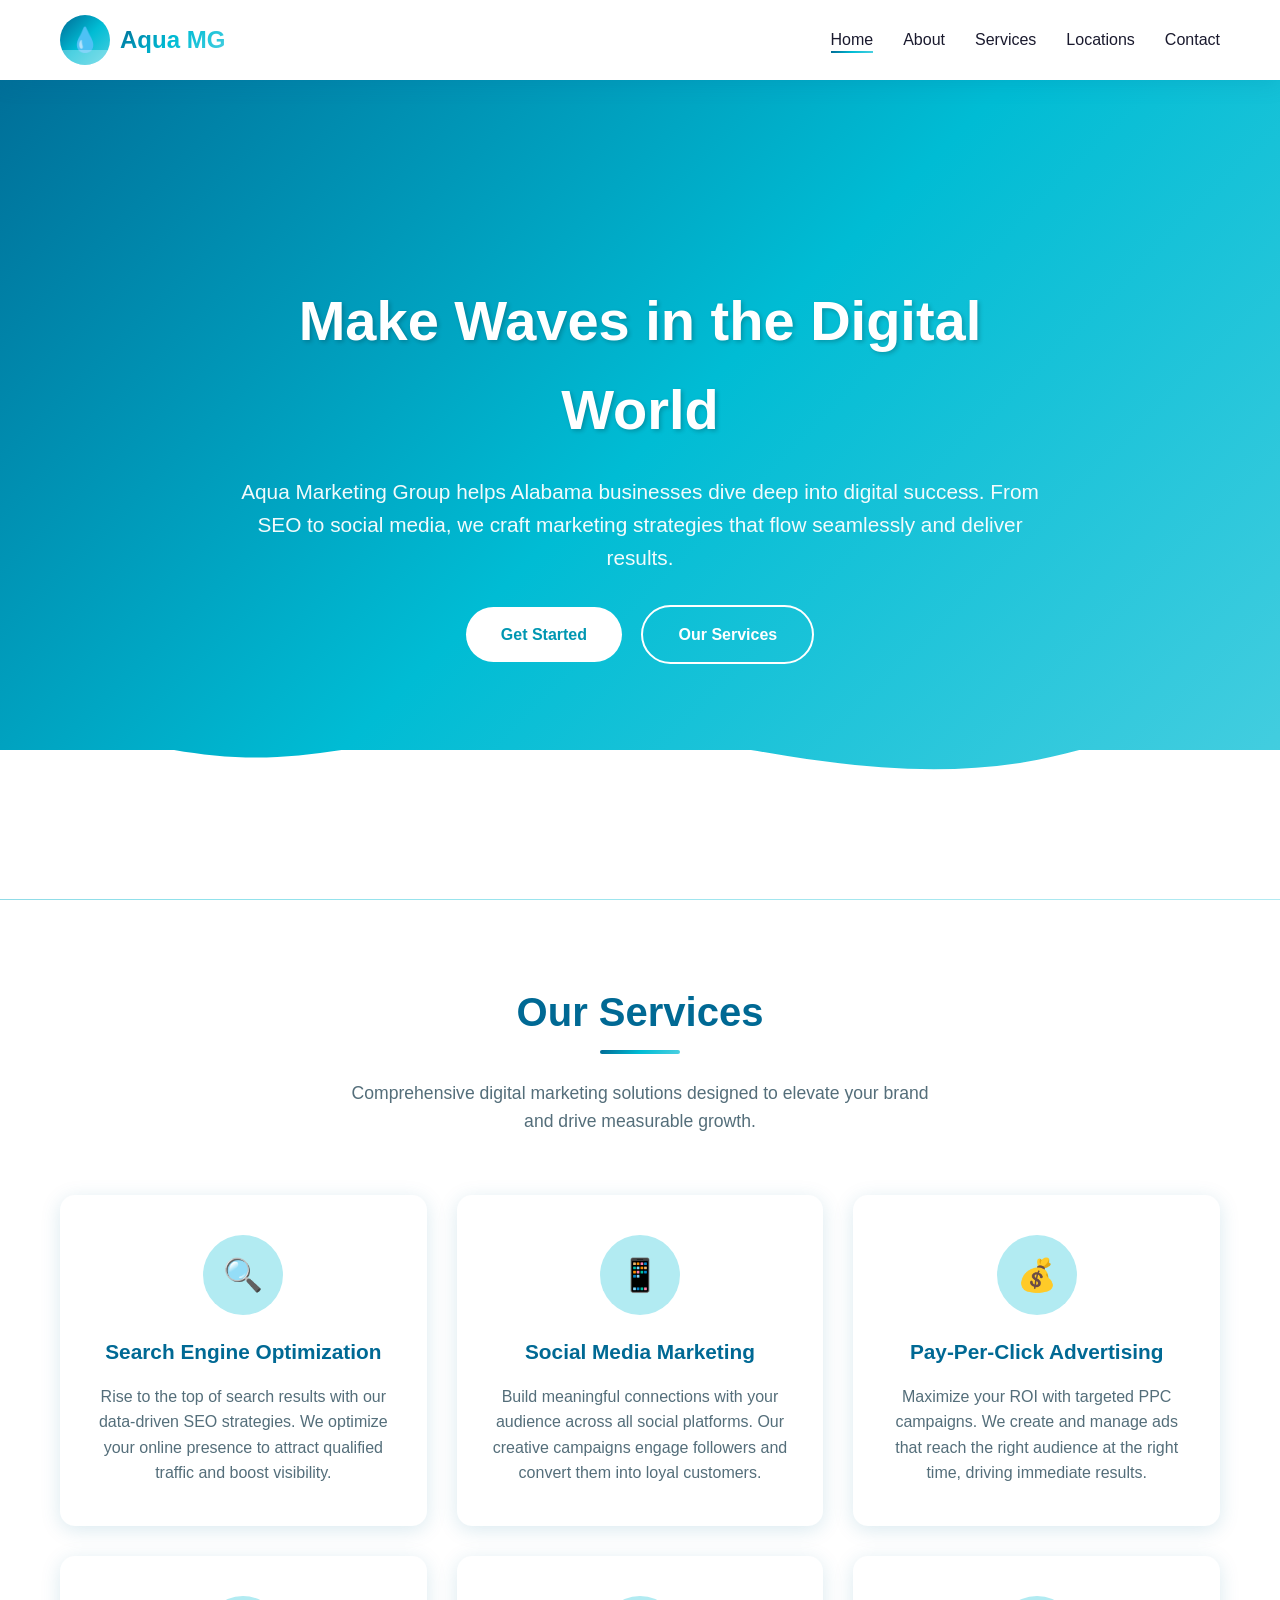
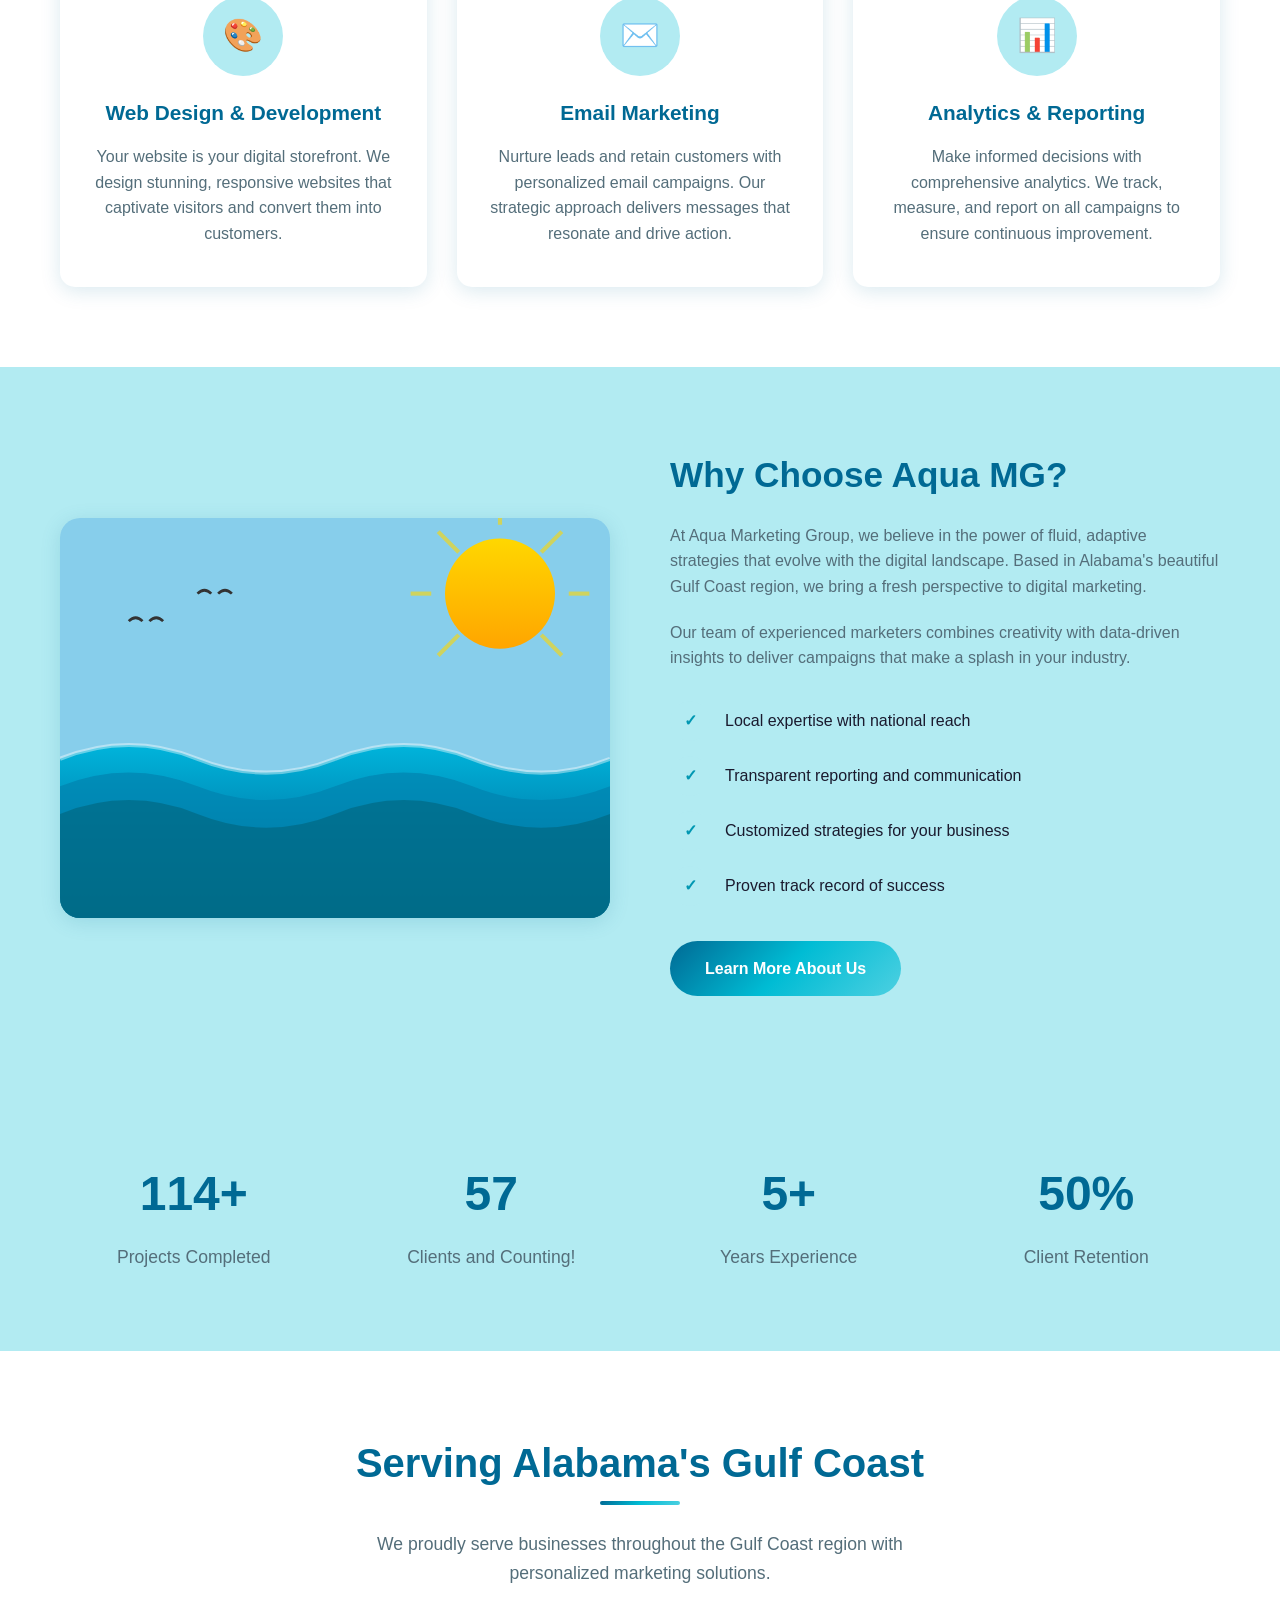
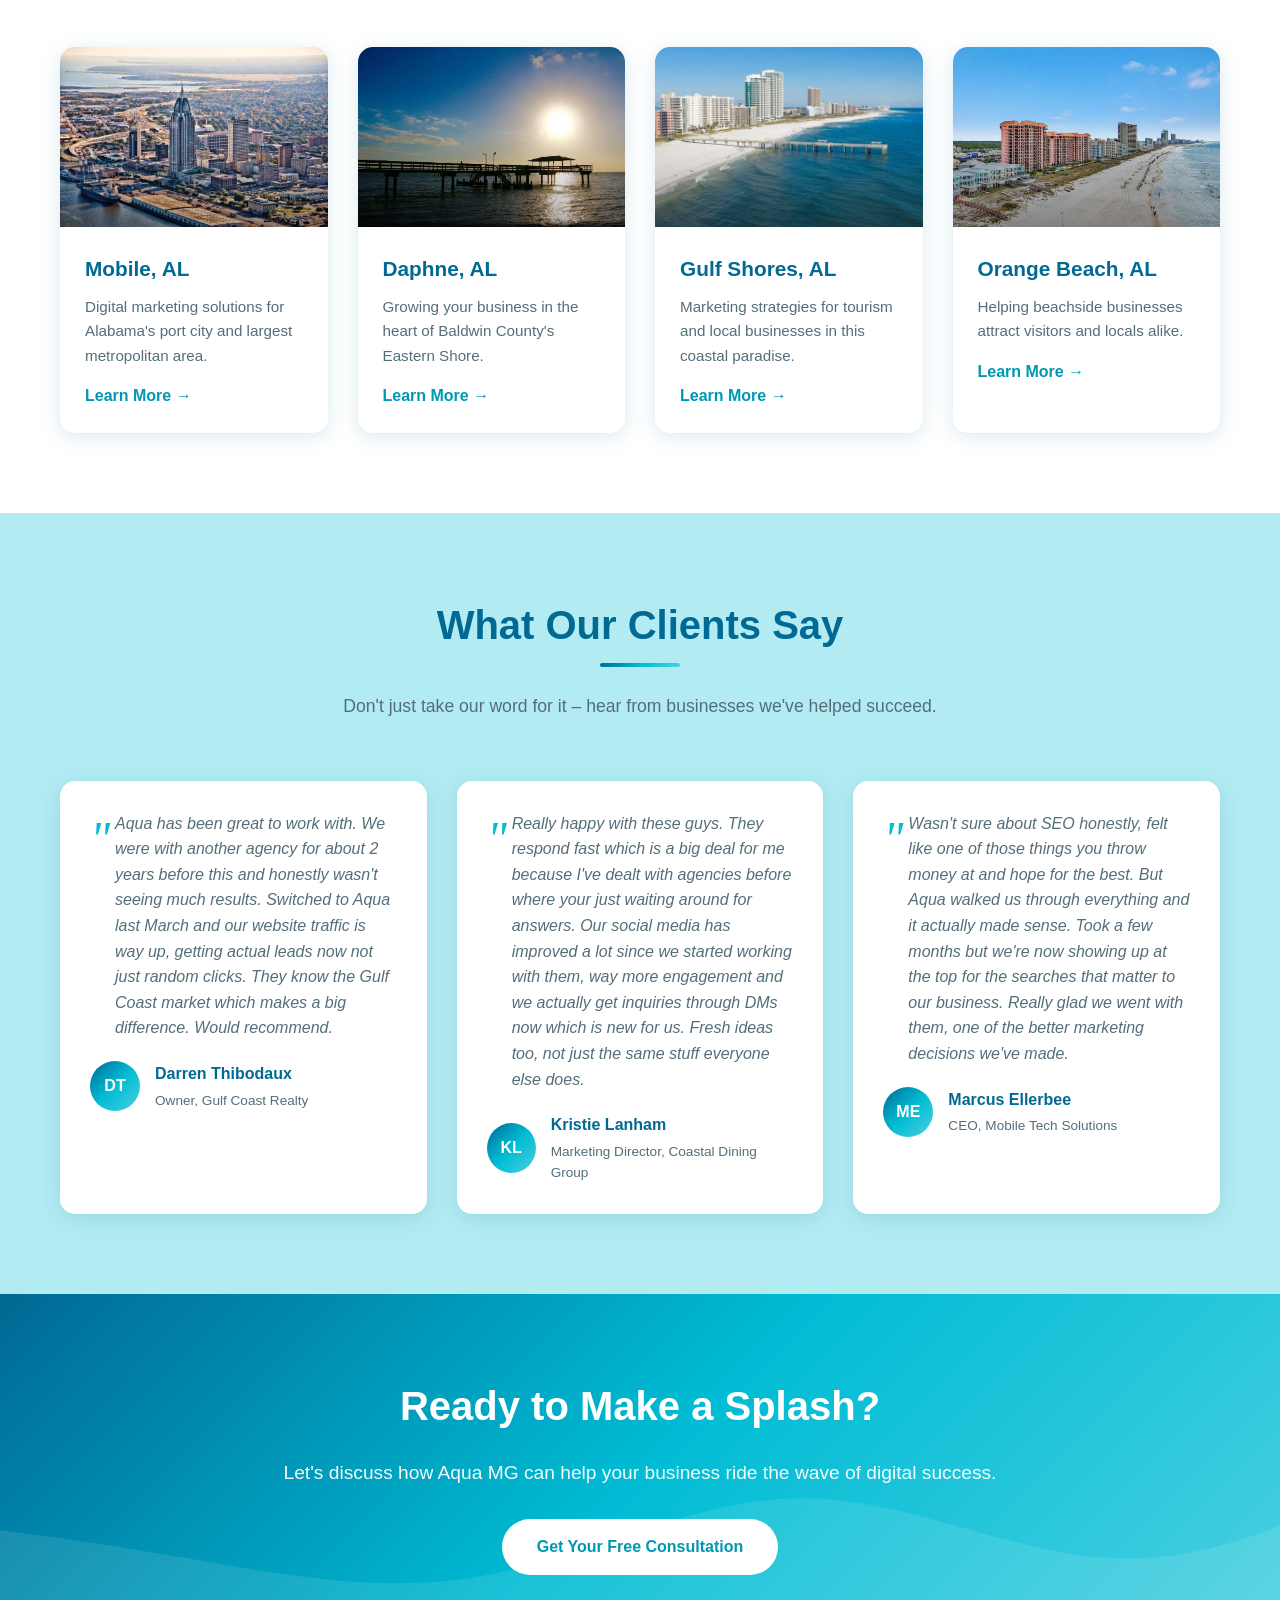
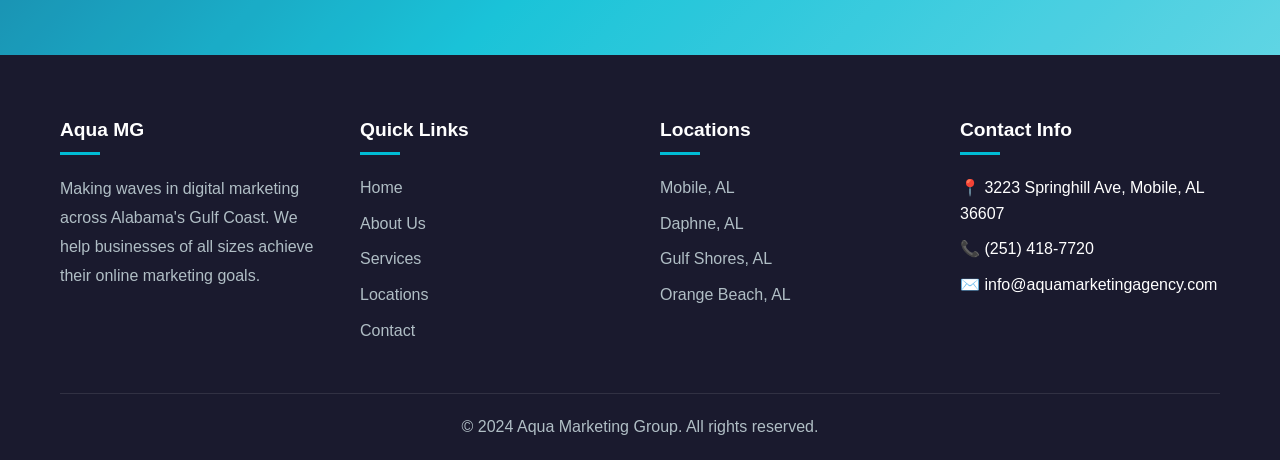
==== commit 7d310ca6: "feat: Remove .html extension from all URLs - Update all internal href links to use clean URLs withou" ====
--- a/index.html
+++ b/index.html
@@ -78,24 +78,24 @@
     <!-- Header -->
     <header>
         <nav>
-            <a href="index.html" class="logo">
+            <a href="/" class="logo">
                 <div class="logo-icon"></div>
                 <h1>Aqua MG</h1>
             </a>
             <ul class="nav-links">
-                <li><a href="index.html" class="active">Home</a></li>
-                <li><a href="about.html">About</a></li>
-                <li><a href="services.html">Services</a></li>
+                <li><a href="/" class="active">Home</a></li>
+                <li><a href="about">About</a></li>
+                <li><a href="services">Services</a></li>
                 <li class="dropdown">
-                    <a href="locations.html">Locations</a>
+                    <a href="locations">Locations</a>
                     <div class="dropdown-content">
-                        <a href="mobile-marketing-agency.html">Mobile, AL</a>
-                        <a href="daphne-marketing-agency.html">Daphne, AL</a>
-                        <a href="gulf-shores-marketing-agency.html">Gulf Shores, AL</a>
-                        <a href="orange-beach-marketing-agency.html">Orange Beach, AL</a>
+                        <a href="mobile-marketing-agency">Mobile, AL</a>
+                        <a href="daphne-marketing-agency">Daphne, AL</a>
+                        <a href="gulf-shores-marketing-agency">Gulf Shores, AL</a>
+                        <a href="orange-beach-marketing-agency">Orange Beach, AL</a>
                     </div>
                 </li>
-                <li><a href="contact.html">Contact</a></li>
+                <li><a href="contact">Contact</a></li>
             </ul>
             <div class="menu-toggle">
                 <span></span>
@@ -123,8 +123,8 @@
             <h1>Make Waves in the Digital World</h1>
             <p>Aqua Marketing Group helps Alabama businesses dive deep into digital success. From SEO to social media, we craft marketing strategies that flow seamlessly and deliver results.</p>
             <div class="hero-buttons">
-                <a href="contact.html" class="btn btn-primary">Get Started</a>
-                <a href="services.html" class="btn btn-secondary">Our Services</a>
+                <a href="contact" class="btn btn-primary">Get Started</a>
+                <a href="services" class="btn btn-secondary">Our Services</a>
             </div>
         </div>
     </section>
@@ -200,7 +200,7 @@
                             <span>Proven track record of success</span>
                         </div>
                     </div>
-                    <a href="about.html" class="btn btn-aqua" style="margin-top: 20px;">Learn More About Us</a>
+                    <a href="about" class="btn btn-aqua" style="margin-top: 20px;">Learn More About Us</a>
                 </div>
             </div>
         </div>
@@ -238,7 +238,7 @@
                 <p>We proudly serve businesses throughout the Gulf Coast region with personalized marketing solutions.</p>
             </div>
             <div class="locations-grid">
-                <a href="mobile-marketing-agency.html" class="location-card">
+                <a href="mobile-marketing-agency" class="location-card">
                     <div class="location-image">
                         <img src="images/mobile.jpg" alt="Mobile Alabama Digital Marketing">
                     </div>
@@ -248,7 +248,7 @@
                         <span class="location-link">Learn More →</span>
                     </div>
                 </a>
-                <a href="daphne-marketing-agency.html" class="location-card">
+                <a href="daphne-marketing-agency" class="location-card">
                     <div class="location-image">
                         <img src="images/daphne.jpg" alt="Daphne Alabama Digital Marketing">
                     </div>
@@ -258,7 +258,7 @@
                         <span class="location-link">Learn More →</span>
                     </div>
                 </a>
-                <a href="gulf-shores-marketing-agency.html" class="location-card">
+                <a href="gulf-shores-marketing-agency" class="location-card">
                     <div class="location-image">
                         <img src="images/gulf-shores.jpg" alt="Gulf Shores Alabama Digital Marketing">
                     </div>
@@ -268,7 +268,7 @@
                         <span class="location-link">Learn More →</span>
                     </div>
                 </a>
-                <a href="orange-beach-marketing-agency.html" class="location-card">
+                <a href="orange-beach-marketing-agency" class="location-card">
                     <div class="location-image">
                         <img src="images/orange-beach.jpg" alt="Orange Beach Alabama Digital Marketing">
                     </div>
@@ -330,7 +330,7 @@
             <div class="cta-content">
                 <h2>Ready to Make a Splash?</h2>
                 <p>Let's discuss how Aqua MG can help your business ride the wave of digital success.</p>
-                <a href="contact.html" class="btn btn-primary">Get Your Free Consultation</a>
+                <a href="contact" class="btn btn-primary">Get Your Free Consultation</a>
             </div>
         </div>
     </section>
@@ -346,20 +346,20 @@
                 <div class="footer-section">
                     <h3>Quick Links</h3>
                     <ul>
-                        <li><a href="index.html">Home</a></li>
-                        <li><a href="about.html">About Us</a></li>
-                        <li><a href="services.html">Services</a></li>
-                        <li><a href="locations.html">Locations</a></li>
-                        <li><a href="contact.html">Contact</a></li>
+                        <li><a href="/">Home</a></li>
+                        <li><a href="about">About Us</a></li>
+                        <li><a href="services">Services</a></li>
+                        <li><a href="locations">Locations</a></li>
+                        <li><a href="contact">Contact</a></li>
                     </ul>
                 </div>
                 <div class="footer-section">
                     <h3>Locations</h3>
                     <ul>
-                        <li><a href="mobile-marketing-agency.html">Mobile, AL</a></li>
-                        <li><a href="daphne-marketing-agency.html">Daphne, AL</a></li>
-                        <li><a href="gulf-shores-marketing-agency.html">Gulf Shores, AL</a></li>
-                        <li><a href="orange-beach-marketing-agency.html">Orange Beach, AL</a></li>
+                        <li><a href="mobile-marketing-agency">Mobile, AL</a></li>
+                        <li><a href="daphne-marketing-agency">Daphne, AL</a></li>
+                        <li><a href="gulf-shores-marketing-agency">Gulf Shores, AL</a></li>
+                        <li><a href="orange-beach-marketing-agency">Orange Beach, AL</a></li>
                     </ul>
                 </div>
                 <div class="footer-section">
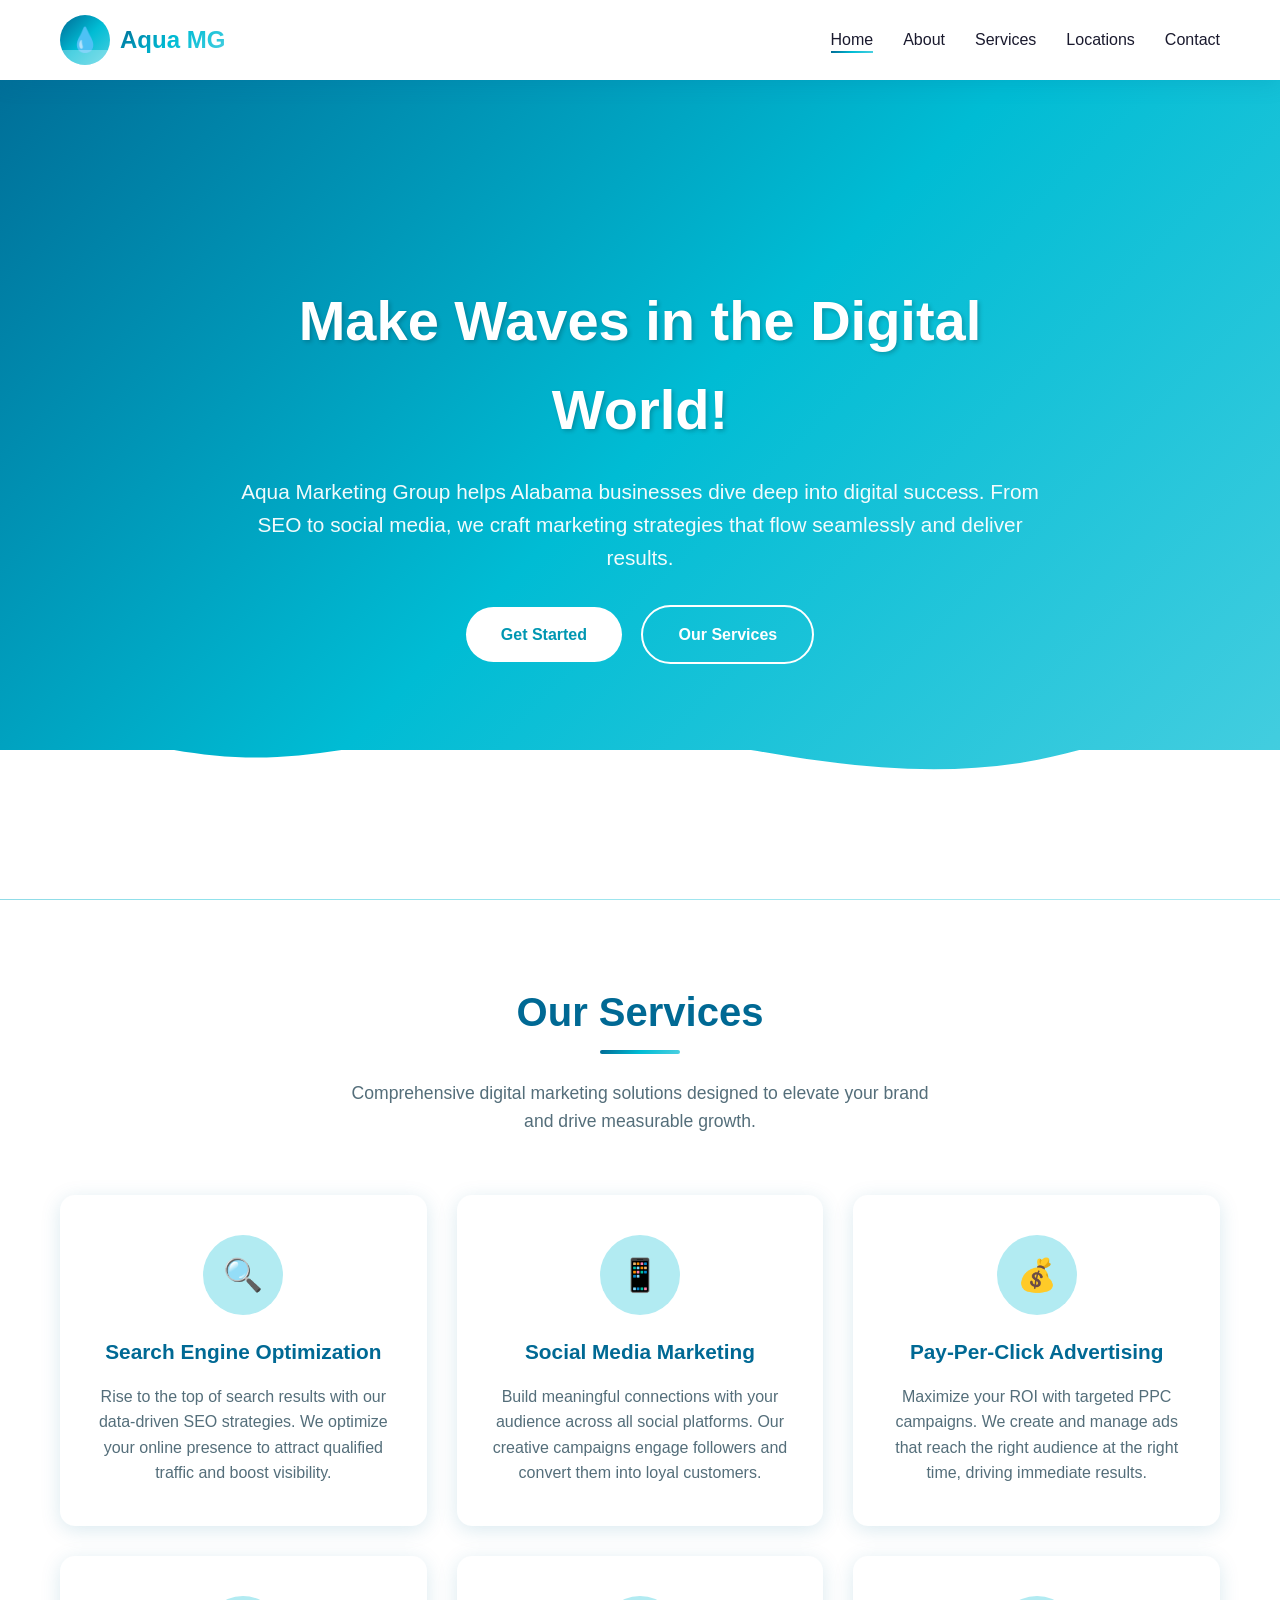
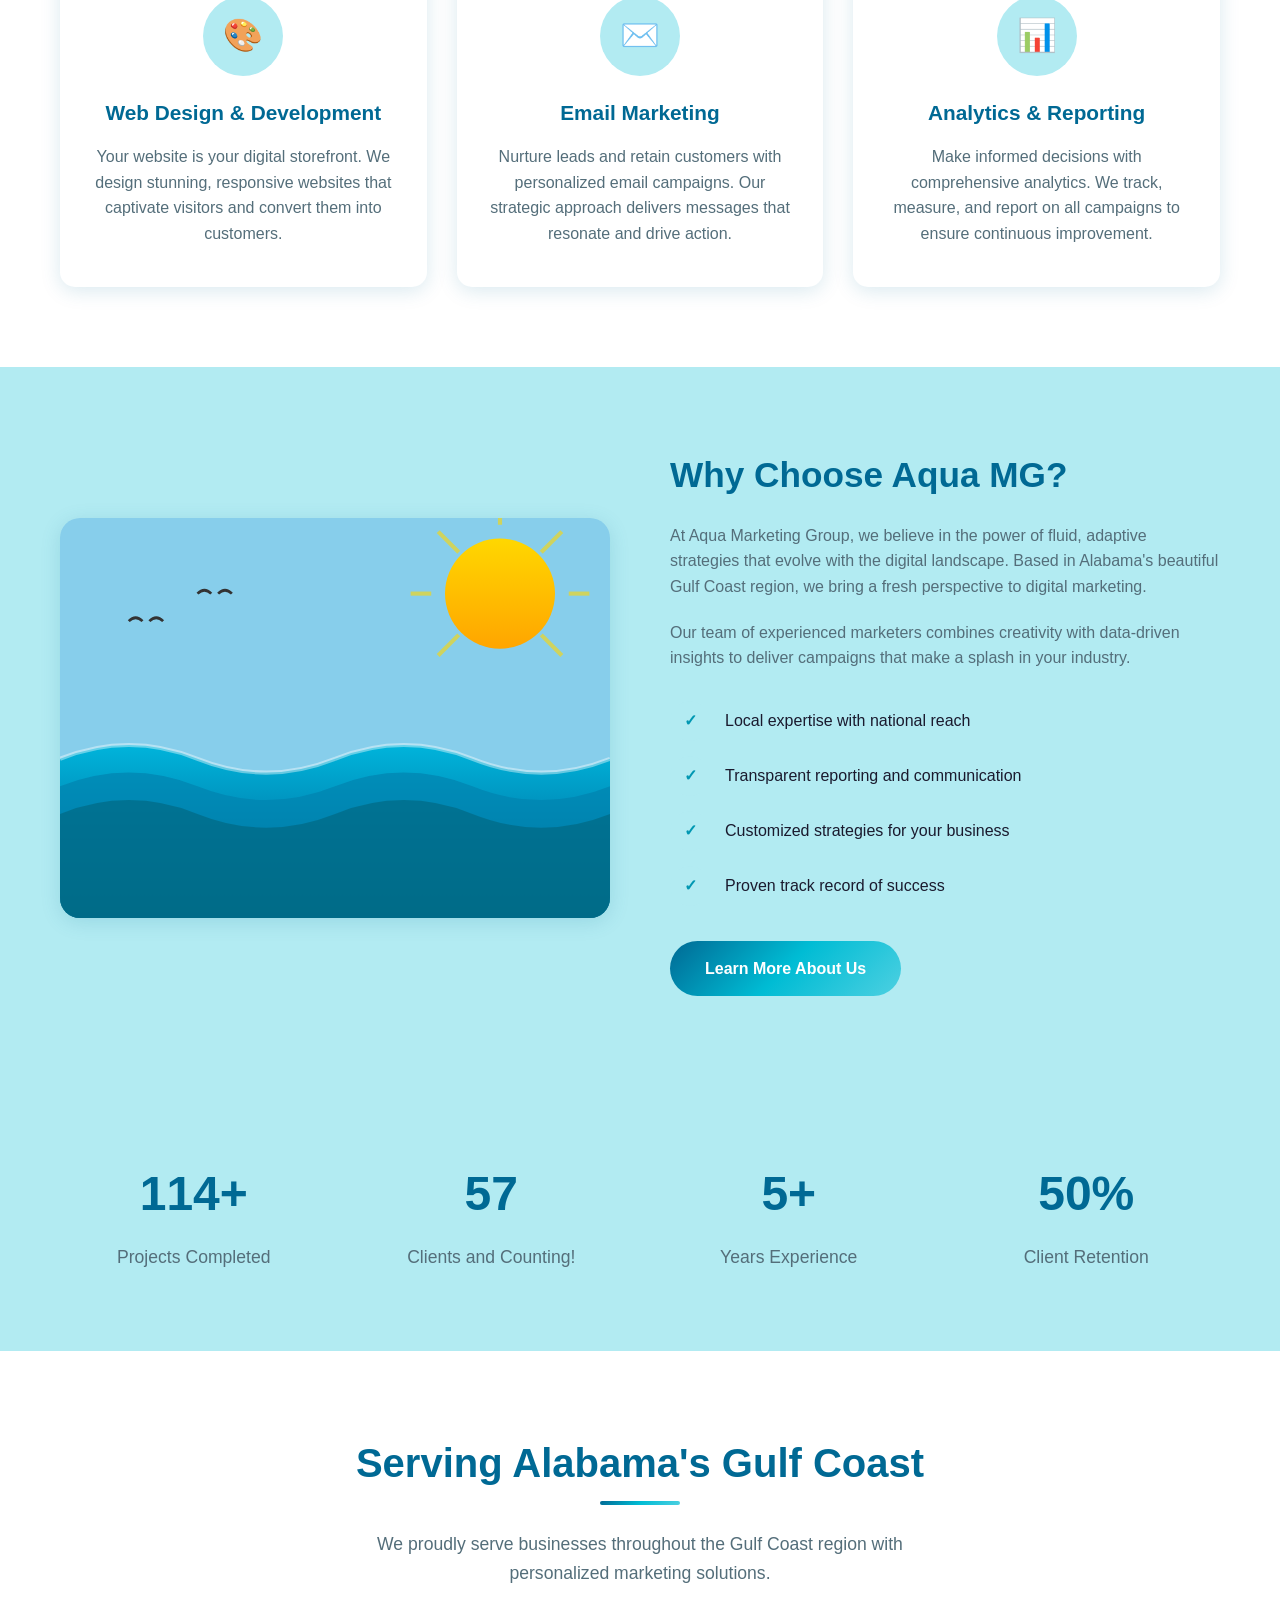
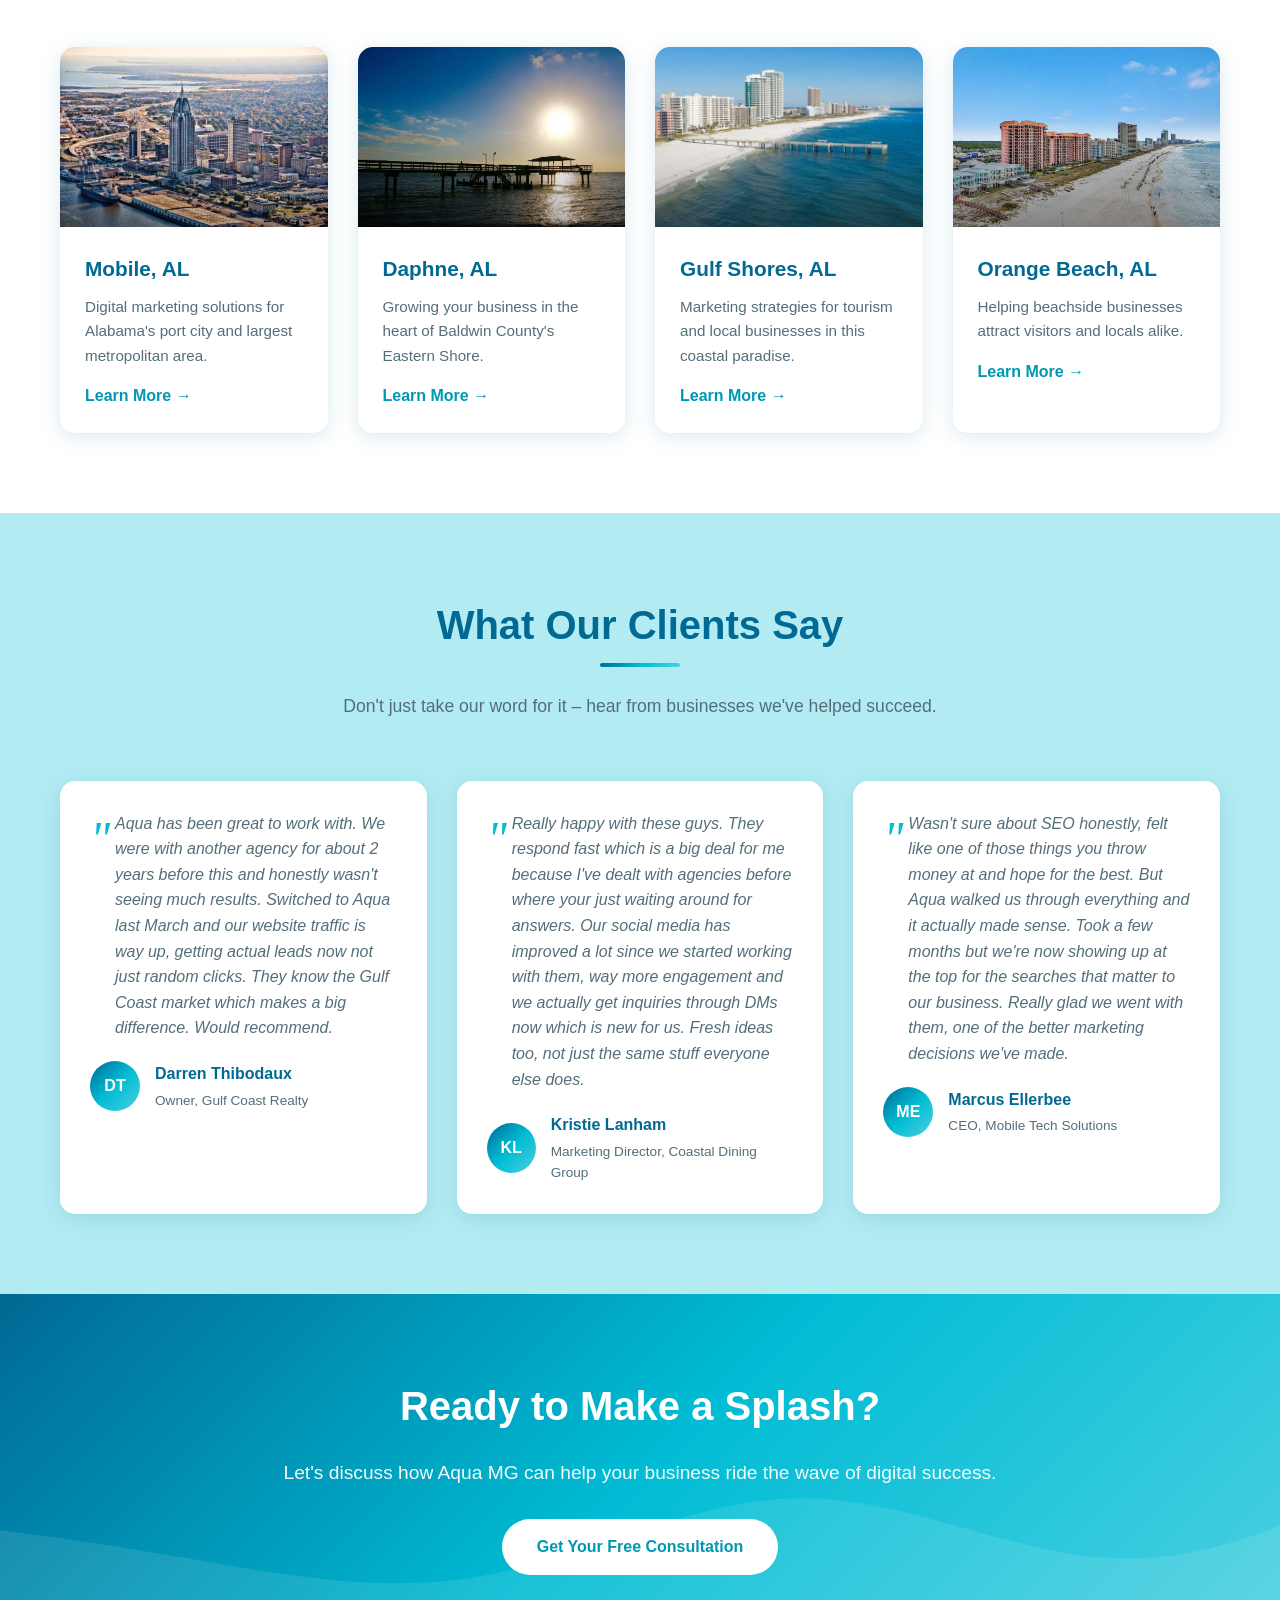
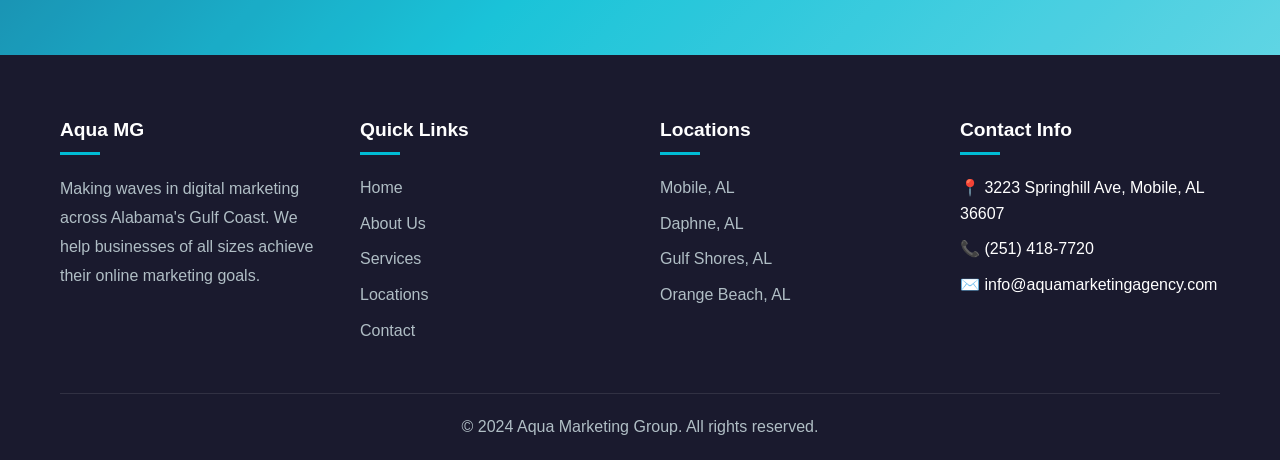
==== commit 5276988e: "Add exclamation point to hero headline Co-Authored-By: Claude Opus 5.5 <noreply@anthropic.com> Claud" ====
--- a/index.html
+++ b/index.html
@@ -12,23 +12,23 @@
     <meta name="keywords" content="digital marketing agency, SEO services, PPC advertising, social media marketing, web design, Alabama marketing, Mobile AL marketing, Gulf Coast marketing">
     <meta name="author" content="Aqua Marketing Group">
     <meta name="robots" content="index, follow">
-    <link rel="canonical" href="https://aquamarketingagency.com/">
+    <link rel="canonical" href="https://aquamarketinggroup.com/">
 
     <!-- Open Graph / Facebook -->
     <meta property="og:type" content="website">
-    <meta property="og:url" content="https://aquamarketingagency.com/">
+    <meta property="og:url" content="https://aquamarketinggroup.com/">
     <meta property="og:title" content="Aqua Marketing Group | Digital Marketing Services in Alabama">
     <meta property="og:description" content="Aqua Marketing Group delivers powerful digital marketing solutions across Alabama. Expert SEO, PPC, social media, and web design services.">
-    <meta property="og:image" content="https://aquamarketingagency.com/images/og-image.jpg">
+    <meta property="og:image" content="https://aquamarketinggroup.com/images/og-image.jpg">
     <meta property="og:locale" content="en_US">
     <meta property="og:site_name" content="Aqua Marketing Group">
 
     <!-- Twitter -->
     <meta property="twitter:card" content="summary_large_image">
-    <meta property="twitter:url" content="https://aquamarketingagency.com/">
+    <meta property="twitter:url" content="https://aquamarketinggroup.com/">
     <meta property="twitter:title" content="Aqua Marketing Group | Digital Marketing Services in Alabama">
     <meta property="twitter:description" content="Aqua Marketing Group delivers powerful digital marketing solutions across Alabama. Expert SEO, PPC, social media, and web design services.">
-    <meta property="twitter:image" content="https://aquamarketingagency.com/images/og-image.jpg">
+    <meta property="twitter:image" content="https://aquamarketinggroup.com/images/og-image.jpg">
 
     <!-- Geo Tags -->
     <meta name="geo.region" content="US-AL">
@@ -47,8 +47,8 @@
         "@type": "MarketingAgency",
         "name": "Aqua Marketing Group",
         "description": "Full-service digital marketing agency serving Alabama's Gulf Coast region",
-        "url": "https://aquamarketingagency.com",
-        "logo": "https://aquamarketingagency.com/images/logo.png",
+        "url": "https://aquamarketinggroup.com",
+        "logo": "https://aquamarketinggroup.com/images/logo.png",
         "telephone": "+1-251-418-7720",
         "email": "info@aquamarketingagency.com",
         "address": {
@@ -120,7 +120,7 @@
             <div class="bubble"></div>
         </div>
         <div class="hero-content">
-            <h1>Make Waves in the Digital World</h1>
+            <h1>Make Waves in the Digital World!</h1>
             <p>Aqua Marketing Group helps Alabama businesses dive deep into digital success. From SEO to social media, we craft marketing strategies that flow seamlessly and deliver results.</p>
             <div class="hero-buttons">
                 <a href="contact" class="btn btn-primary">Get Started</a>
